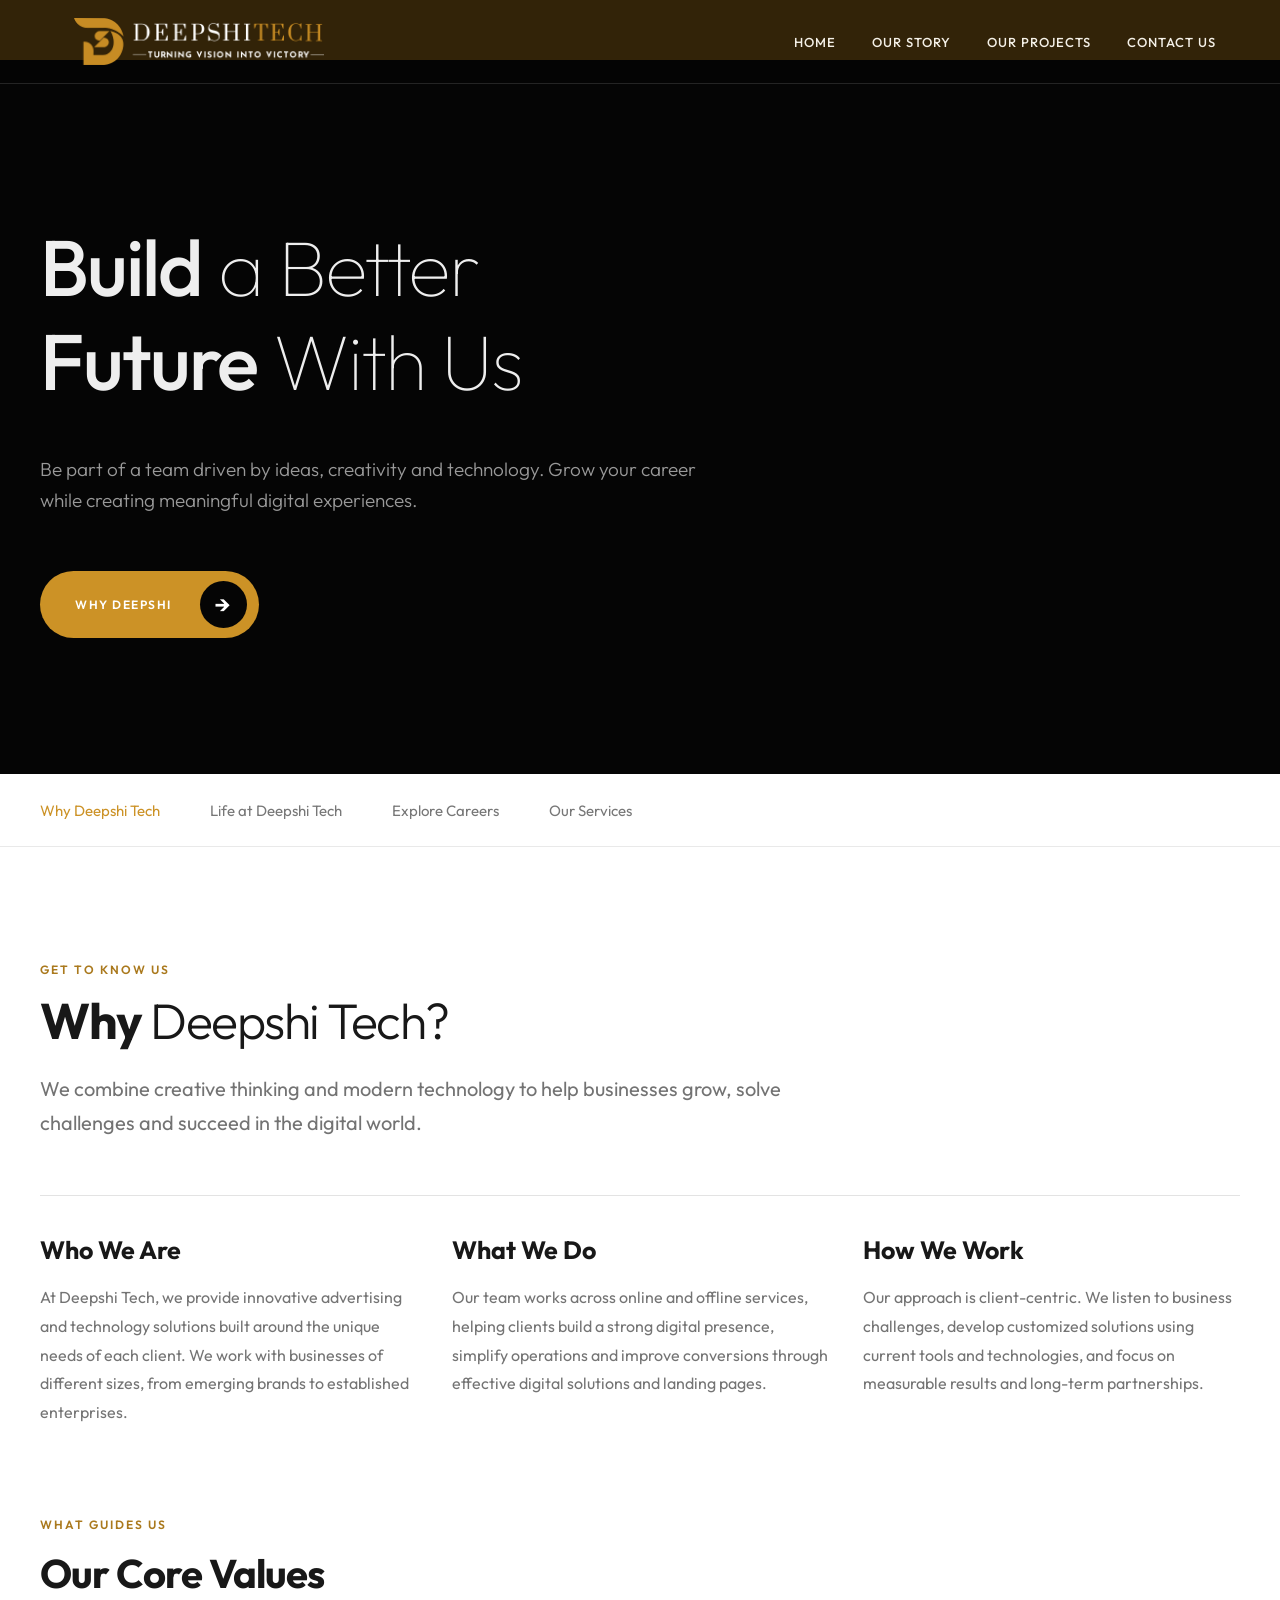
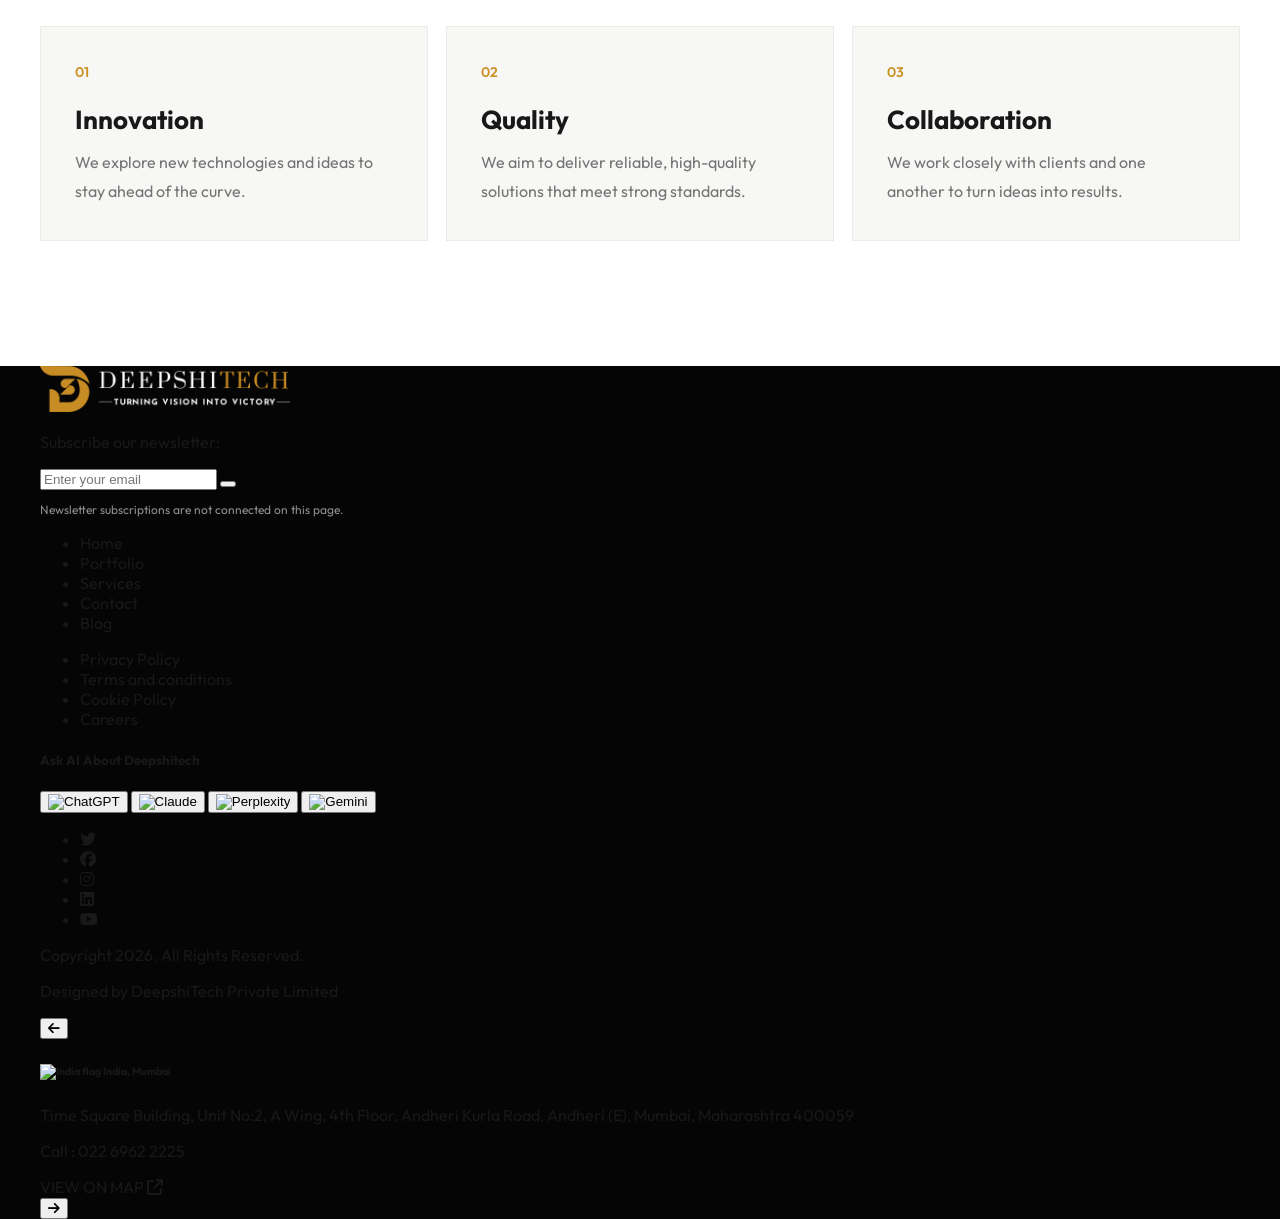
==== index.html @ cdf7f3c6 "fixed footer, navbar, and main page animation" ====
<!DOCTYPE html>
<html lang="en">
<head>
    <meta charset="UTF-8">
    <meta name="viewport" content="width=device-width, initial-scale=1.0">
    <title>Careers | Deepshi Tech</title>
    <link rel="stylesheet" href="../css/plugins/bootstrap-grid.css">
    <link rel="stylesheet" href="../css/plugins/font-awesome.min.css">
    <link rel="stylesheet" href="https://cdnjs.cloudflare.com/ajax/libs/font-awesome/6.5.2/css/all.min.css"
        integrity="sha512-SnH5WK+bZxgPHs44uWIX+LLJAJ9/2PkPKZ5QiAj6Ta86w+fsb2TkcmfRyVX3pBnMFcV7oQPJkl9QevSCWr3W6A=="
        crossorigin="anonymous" referrerpolicy="no-referrer">
    <link rel="stylesheet" href="../css/style.css">
    <link rel="stylesheet" href="../css/custom.css">
    <link rel="stylesheet" href="style.css">
</head>
<body>
    <header class="main-header"> 
        <a href="../index.html" class="brand">
            <img src="logo2.png" alt="Deepshi Tech — Turning vision into victory">
        </a>

        <nav class="main-links" aria-label="Main navigation">
            <a href="../index.html">Home</a>
            <a href="../index.html#about">Our Story</a>
            <a href="../portfolio/index.html">Our Projects</a>
            <a href="../contact/index.html">Contact Us</a>
        </nav>
    </header>

    <main id="top">
        <section class="career-hero">
            <div class="mil-animation-frame" aria-hidden="true">
    <div class="mil-animation mil-position-1 mil-dark mil-scale" data-value-1="7" data-value-2="1.6">
        <div class="mil-dodecahedron">
            <div class="mil-pentagon">
                <div></div><div></div><div></div><div></div><div></div>
            </div>
            <div class="mil-pentagon">
                <div></div><div></div><div></div><div></div><div></div>
            </div>
            <div class="mil-pentagon">
                <div></div><div></div><div></div><div></div><div></div>
            </div>
            <div class="mil-pentagon">
                <div></div><div></div><div></div><div></div><div></div>
            </div>
            <div class="mil-pentagon">
                <div></div><div></div><div></div><div></div><div></div>
            </div>
            <div class="mil-pentagon">
                <div></div><div></div><div></div><div></div><div></div>
            </div>
            <div class="mil-pentagon">
                <div></div><div></div><div></div><div></div><div></div>
            </div>
            <div class="mil-pentagon">
                <div></div><div></div><div></div><div></div><div></div>
            </div>
            <div class="mil-pentagon">
                <div></div><div></div><div></div><div></div><div></div>
            </div>
            <div class="mil-pentagon">
                <div></div><div></div><div></div><div></div><div></div>
            </div>
            <div class="mil-pentagon">
                <div></div><div></div><div></div><div></div><div></div>
            </div>
            <div class="mil-pentagon">
                <div></div><div></div><div></div><div></div><div></div>
            </div>
        </div>
    </div>
</div>
            <div class="container hero-content">
                <h1><strong>Build</strong> a Better<br><strong>Future</strong> With Us</h1>
                <p>Be part of a team driven by ideas, creativity and technology. Grow your career while creating meaningful digital experiences.</p>
                <a href="#why-deepshi" class="hero-btn">
                    WHY DEEPSHI <span>→</span>
                </a>
            </div>
        </section>

        <nav class="career-nav" aria-label="Career navigation">
            <div class="container nav-inner">
                <a class="active" href="#why-deepshi">Why Deepshi Tech</a>
                <a href="life.html">Life at Deepshi Tech</a>
                <a href="explore-careers.html">Explore Careers</a>
                <a href="/services/">Our Services</a>
            </div>
        </nav>

        <section class="page-section" id="why-deepshi">
            <div class="container">
                <p class="section-label">GET TO KNOW US</p>
                <h2>Why <span>Deepshi Tech?</span></h2>
                <p class="section-intro">
                    We combine creative thinking and modern technology to help businesses grow,
                    solve challenges and succeed in the digital world.
                </p>

                <div class="about-layout">
                    <div>
                        <h3>Who We Are</h3>
                        <p>At Deepshi Tech, we provide innovative advertising and technology solutions built around the unique needs of each client. We work with businesses of different sizes, from emerging brands to established enterprises.</p>
                    </div>
                    <div>
                        <h3>What We Do</h3>
                        <p>Our team works across online and offline services, helping clients build a strong digital presence, simplify operations and improve conversions through effective digital solutions and landing pages.</p>
                    </div>
                    <div>
                        <h3>How We Work</h3>
                        <p>Our approach is client-centric. We listen to business challenges, develop customized solutions using current tools and technologies, and focus on measurable results and long-term partnerships.</p>
                    </div>
                </div>

                <div class="values-heading">
                    <p class="section-label">WHAT GUIDES US</p>
                    <h3>Our Core Values</h3>
                </div>

                <div class="values-grid">
                    <article>
                        <span>01</span>
                        <h4>Innovation</h4>
                        <p>We explore new technologies and ideas to stay ahead of the curve.</p>
                    </article>
                    <article>
                        <span>02</span>
                        <h4>Quality</h4>
                        <p>We aim to deliver reliable, high-quality solutions that meet strong standards.</p>
                    </article>
                    <article>
                        <span>03</span>
                        <h4>Collaboration</h4>
                        <p>We work closely with clients and one another to turn ideas into results.</p>
                    </article>
                </div>
            </div>
        </section>
    </main>

    <div id="site-footer">
        <footer class="mil-dark-bg">
            <div class="mi-invert-fix">
                <div class="container mil-p-120-60">
                    <div class="row justify-content-between">
                        <div class="col-md-4 col-lg-4 mil-mb-60">

                            <div class="mil-muted mil-logo mil-up mil-mb-30"><img src="logo2.png"
                                    style="width:250px; height:auto" alt="Deepshi Tech"></div>

                            <p class="mil-light-soft mil-up mil-mb-30">Subscribe our newsletter:</p>

                            <form class="mil-subscribe-form mil-up" onsubmit="return false;">
                                <input type="email" placeholder="Enter your email" required>
                                <button type="submit" class="mil-button mil-icon-button-sm mil-arrow-place"></button>
                            </form>
                            <p class="newsletter-note">Newsletter subscriptions are not connected on this page.</p>

                        </div>
                        <div class="col-md-7 col-lg-6">
                            <div class="row justify-content-end">
                                <div class="col-md-6 col-lg-7">

                                    <nav class="mil-footer-menu mil-mb-60">
                                        <ul>
                                            <li class="mil-up">
                                                <a href="../index.html">Home</a>
                                            </li>
                                            <li class="mil-up">
                                                <a href="../portfolio/index.html">Portfolio</a>
                                            </li>
                                            <li class="mil-up">
                                                <a href="../services/index.html">Services</a>
                                            </li>
                                            <li class="mil-up">
                                                <a href="../contact/index.html">Contact</a>
                                            </li>
                                            <li class="mil-up">
                                                <a href="../blog/index.html">Blog</a>
                                            </li>
                                        </ul>
                                    </nav>

                                </div>
                                <div class="col-md-6 col-lg-5">

                                    <ul class="mil-menu-list mil-up mil-mb-60">
                                        <li><a href="../privacy-policy/index.html" class="mil-light-soft">Privacy
                                                Policy</a></li>
                                        <li><a href="../terms-conditions/index.html" class="mil-light-soft">Terms and
                                                conditions</a></li>
                                        <li><a href="../cookie-policy/index.html" class="mil-light-soft">Cookie Policy</a>
                                        </li>
                                        <li class="mil-active"><a href="index.html" class="mil-light-soft">Careers</a></li>
                                    </ul>

                                </div>
                            </div>
                        </div>
                    </div>

                    <!-- office address carousel -->
                    <!-- =========================================
     FOOTER BOTTOM INFO
========================================= -->
                    <div class="footer-bottom-grid">
                        <!-- LEFT : SOCIAL + COPYRIGHT -->
                        <!-- LEFT COLUMN -->
                        <div class="footer-bottom-left">

                            <!-- AI TOOLS -->
                            <div class="ai-section">
                                <h5>Ask AI About Deepshitech</h5>

                                <div class="ai-footer">
                                    <button type="button" class="ai-card" onclick="openAI('chatgpt')"
                                        aria-label="Ask ChatGPT about our services">
                                        <img src="../img/ai/chatgpt.png" alt="ChatGPT">
                                    </button>

                                    <button type="button" class="ai-card" onclick="openAI('claude')"
                                        aria-label="Ask Claude about our services">
                                        <img src="../img/ai/claude.png" alt="Claude">
                                    </button>

                                    <button type="button" class="ai-card" onclick="openAI('perplexity')"
                                        aria-label="Ask Perplexity about our services">
                                        <img src="../img/ai/Perplexity.png" alt="Perplexity">
                                    </button>

                                    <button type="button" class="ai-card" onclick="openAI('gemini')"
                                        aria-label="Ask Gemini about our services">
                                        <img src="../img/ai/gemini.png" alt="Gemini">
                                    </button>
                                </div>
                            </div>

                            <!-- EXISTING SOCIAL ICONS -->
                            <ul class="mil-social-icons mil-up footer-socials">
                                <li><a href="https://twitter.com/deepshitech" target="_blank" rel="noopener noreferrer"
                                        class="social-icon">
                                        <i class="fab fa-twitter"></i></a></li>

                                <li><a href="https://www.facebook.com/profile.php?id=100084127384485" target="_blank"
                                        rel="noopener noreferrer" class="social-icon">
                                        <i class="fab fa-facebook"></i></a></li>

                                <li><a href="https://www.instagram.com/deepshitech/" target="_blank"
                                        rel="noopener noreferrer" class="social-icon">
                                        <i class="fab fa-instagram"></i></a></li>

                                <li><a href="https://www.linkedin.com/company/deepshitech/?viewAsMember=true"
                                        target="_blank" rel="noopener noreferrer" class="social-icon">
                                        <i class="fab fa-linkedin"></i></a></li>

                                <li><a href="https://www.youtube.com/channel/UC2zQGOj7kg3ojaA6m7xDsHg" target="_blank"
                                        rel="noopener noreferrer" class="social-icon">
                                        <i class="fab fa-youtube"></i></a></li>
                            </ul>

                            <!-- EXISTING COPYRIGHT -->
                            <div class="footer-copyright">
                                <p>Copyright 2026. All Rights Reserved.</p>
                                <p>Designed by
                                    <a href="../index.html">DeepshiTech Private Limited</a>
                                </p>
                            </div>

                        </div>


                        <!-- RIGHT : OFFICE SLIDER -->
                        <div class="footer-office-slider" id="footerOfficeSlider">

                            <!-- Previous -->
                            <button type="button" class="footer-office-arrow footer-office-prev" id="footerOfficePrev"
                                aria-label="Previous office">

                                <i class="fa-solid fa-arrow-left"></i>

                            </button>


                            <!-- Office Content -->
                            <div class="footer-office-content">

                                <!-- Flag + Location -->
                                <div class="footer-office-location">

                                    <h6 class="footer-office-heading">

                                        <img id="footerOfficeFlag" src="../img/flags/india.png" alt="India flag">

                                        <span id="footerOfficeName">
                                            India, Mumbai
                                        </span>

                                    </h6>

                                </div>


                                <!-- Address -->
                                <p class="footer-office-address" id="footerOfficeAddress">

                                    Time Square Building, Unit No:2,
                                    A Wing, 4th Floor,
                                    Andheri Kurla Road,
                                    Andheri (E),
                                    Mumbai, Maharashtra 400059

                                </p>


                                <!-- Phone -->
                                <p class="footer-office-phone">

                                    Call :
                                    <a id="footerOfficePhone" href="tel:02269622225">

                                        022 6962 2225

                                    </a>

                                </p>


                                <!-- Google Map -->
                                <a href="https://share.google/s5UKQVF1p3KKL04Hd" id="footerOfficeMap"
                                    class="footer-office-map" target="_blank" rel="noopener noreferrer">

                                    VIEW ON MAP

                                    <i class="fa-solid fa-arrow-up-right-from-square"></i>

                                </a>

                            </div>


                            <!-- Next -->
                            <button type="button" class="footer-office-arrow footer-office-next" id="footerOfficeNext"
                                aria-label="Next office">

                                <i class="fa-solid fa-arrow-right"></i>

                            </button>

                        </div>

                    </div>
                    <!-- FOOTER BOTTOM INFO END -->
                </div>
            </div>
        </footer>
        <!-- footer end -->
    <script src="../js/site-data.js"></script>
    <script src="../js/ai-tools.js"></script>
    <script>
        document.addEventListener("DOMContentLoaded", function () {
            var slider = document.getElementById("footerOfficeSlider");
            var offices = window.SITE_OFFICES || [];
            var name = document.getElementById("footerOfficeName");
            var address = document.getElementById("footerOfficeAddress");
            var phone = document.getElementById("footerOfficePhone");
            var map = document.getElementById("footerOfficeMap");
            var flag = document.getElementById("footerOfficeFlag");
            var index = 0;
            var displayNames = {
                "Mumbai Office": "India, Mumbai",
                "Delhi Office": "India, Delhi",
                "Australia Office": "Australia, Sydney",
                "Singapore Office": "Singapore",
                "London Office": "United Kingdom, London"
            };
            var flags = {
                "Mumbai Office": "india.png",
                "Delhi Office": "india.png",
                "Australia Office": "Australia.png",
                "Singapore Office": "Singapore.png",
                "London Office": "London.jpg"
            };

            if (!slider || !offices.length || !name || !address || !phone || !map || !flag) {
                return;
            }

            function renderOffice() {
                var office = offices[index];
                name.textContent = displayNames[office.name] || office.name;
                address.textContent = office.address;
                phone.textContent = "022 6962 2225";
                phone.href = "tel:02269622225";
                map.href = office.gmb;
                flag.src = "../img/flags/" + flags[office.name];
                flag.alt = displayNames[office.name] + " flag";
            }

            document.getElementById("footerOfficePrev").addEventListener("click", function () {
                index = (index + offices.length - 1) % offices.length;
                renderOffice();
            });
            document.getElementById("footerOfficeNext").addEventListener("click", function () {
                index = (index + 1) % offices.length;
                renderOffice();
            });
            renderOffice();
        });
    </script>
    <script src="../js/plugins/gsap.min.js"></script>
    <script src="../js/plugins/ScrollTrigger.min.js"></script>
    <script>
        document.addEventListener("DOMContentLoaded", function () {
            if (!window.gsap || !window.ScrollTrigger) {
                console.error("Careers scroll animation dependencies could not be loaded.");
                return;
            }

            var header = document.querySelector(".main-header");
            var hero = document.querySelector(".career-hero");
            function alignAnimationBehindHeader() {
                if (!header || !hero) {
                    return;
                }
                hero.style.setProperty(
                    "--career-header-overlap",
                    "-" + header.getBoundingClientRect().height + "px"
                );
            }

            alignAnimationBehindHeader();
            window.addEventListener("resize", alignAnimationBehindHeader);

            gsap.registerPlugin(ScrollTrigger);
            document.querySelectorAll(".career-hero .mil-scale").forEach(function (shape) {
                gsap.fromTo(shape, {
                    scale: Number(shape.getAttribute("data-value-1")),
                    ease: "sine"
                }, {
                    scale: Number(shape.getAttribute("data-value-2")),
                    scrollTrigger: {
                        trigger: shape,
                        scrub: true,
                        toggleActions: "play none none reverse"
                    }
                });
            });
        });
    </script>
</body>
</html>
---- style.css ----
@import url('https://fonts.googleapis.com/css2?family=Outfit:wght@100;200;300;400;500;600;700;800;900&display=swap');

:root {
    --gold: #cc9226;
    --black: #050505;
    --cream: #f5f1e8;
    --muted: #777;
}

* {
    box-sizing: border-box;
}

html {
    scroll-behavior: smooth;
}

body {
    margin: 0;
    font-family: 'Outfit', Arial, sans-serif;
    color: #181818;
    background: var(--black);
}

a {
    color: inherit;
    text-decoration: none;
}

.container {
    width: min(1200px, calc(100% - 80px));
    margin: auto;
}

/* Header */

.main-header {
    position: relative;
    z-index: 2;
    height: 84px;
    background: rgba(5, 5, 5, 0.78);
    display: flex;
    align-items: center;
    justify-content: space-between;
    padding: 0 5%;
    border-bottom: 1px solid #242424;
}

.brand {
    display: inline-flex;
    align-items: center;
    flex-shrink: 0;
    padding: 7px 10px;
}

.brand img {
    display: block;
    width: min(250px, 42vw);
    height: auto;
}

.main-links {
    display: flex;
    align-items: center;
    gap: 36px;
}

.main-links a {
    color: var(--cream);
    font-size: 13px;
    font-weight: 500;
    text-transform: uppercase;
    letter-spacing: 1px;
    transition: color 0.3s;
}

.main-links a:hover {
    color: var(--gold);
}

/* Hero Section */
.career-hero {
    position: relative;
    z-index: 1;
    overflow: visible;
    isolation: auto;
    background: transparent;
}

.mil-animation-frame {
    position: absolute;
    top: 0;
    left: 0;
    z-index: 1;
    width: 100%;
    height: 100%;
    overflow: hidden;
    pointer-events: none;
}

.career-hero .mil-animation-frame {
    top: var(--career-header-overlap, -84px);
    height: calc(100% - var(--career-header-overlap, -84px));
}

.mil-animation {
    z-index: 0;
    pointer-events: none;
}

.career-hero .hero-content {
    position: relative;
    z-index: 2;
}

.career-hero .hero-content {
    pointer-events: none;
}

.career-hero .hero-content h1,
.career-hero .hero-content p,
.career-hero .hero-content a {
    pointer-events: auto;
}

.career-hero .mil-position-1 {
    top: 90px;
    right: 8%;
    left: auto;
}

.career-hero .mil-position-1 .mil-dodecahedron {
    left: 0;
    top: 0;
}

.career-hero .mil-position-1 .mil-pentagon div {
    border-top: 1px solid #d79218;
}

.newsletter-note {
    margin: 12px 0 0;
    color: rgba(255, 255, 255, 0.55);
    font-size: 12px;
}

.footer-bottom-grid {
    grid-template-columns: minmax(0, 1fr) minmax(0, 1fr);
    column-gap: clamp(24px, 5vw, 70px);
}

.footer-bottom-left,
.footer-office-slider {
    min-width: 0;
}

.footer-office-slider {
    width: calc(100% - 4px);
    grid-template-columns: 48px minmax(0, 1fr) 48px;
    gap: 16px;
    max-width: 100%;
    margin-left: 0;
    transform: none;
}

.footer-office-address {
    overflow-wrap: anywhere;
}

@media (min-width: 1025px) {
    #site-footer .footer-office-slider {
        grid-template-columns: 48px minmax(0, 1fr) 48px !important;
        gap: 16px !important;
    }

    #site-footer .footer-office-slider .footer-office-arrow,
    #site-footer .footer-office-content {
        transform: none !important;
    }
}

@media (max-width: 680px) {
    .career-hero .mil-position-1 {
        right: -100px;
        top: 70px;
        opacity: 0.12;
    }
}

.career-hero {
    min-height: 690px;
    background: #050505;
    color: #eee;
    display: flex;
    align-items: center;
}

.career-hero h1 {
    margin: 0 0 45px;
    color: #eee;
    font-size: clamp(52px, 6.15vw, 86px);
    font-weight: 100;
    line-height: 1.2;
    letter-spacing: -2px;
}

.career-hero h1 strong {
    font-weight: 500;
}

.career-hero p {
    max-width: 660px;
    margin: 0 0 55px;
    color: #999;
    font-size: 19px;
    font-weight: 300;
    line-height: 1.65;
}

.hero-btn {
    display: inline-flex;
    align-items: center;
    gap: 28px;
    background: var(--gold);
    color: white;
    padding: 10px 12px 10px 35px;
    border-radius: 40px;
    font-size: 12px;
    font-weight: 600;
    letter-spacing: 1.5px;
}

.hero-btn span {
    width: 47px;
    height: 47px;
    display: grid;
    place-items: center;
    background: var(--black);
    border-radius: 50%;
    font-size: 23px;
}

/* Career Navigation */

.career-nav {
    background: #fff;
    border-bottom: 1px solid #e9e9e9;
    position: sticky;
    top: 0;
    z-index: 10;
}

.nav-inner {
    display: flex;
    align-items: center;
    gap: 50px;
    min-height: 72px;
}

.career-nav a {
    color: #777;
    font-size: 15px;
    padding: 24px 0;
    white-space: nowrap;
    transition: color 0.3s;
}

.career-nav a:hover,
.career-nav a.active {
    color: var(--gold);
}

/* Why Deepshi Section */

.page-section {
    padding: 115px 0 125px;
    scroll-margin-top: 72px;
    background: #fff;
}

.section-label {
    margin: 0 0 16px;
    color: #aa791d;
    font-size: 12px;
    font-weight: 600;
    letter-spacing: 2px;
}

.page-section h2 {
    margin: 0 0 24px;
    font-size: clamp(42px, 5vw, 70px);
    line-height: 1.1;
    font-size: clamp(40px, 13vw, 50px);
    letter-spacing: -1.5px;
}

.page-section h2 span {
    font-weight: 300;
}

.section-intro {
    max-width: 770px;
    margin: 0 0 55px;
    color: #737373;
    font-size: 20px;
    line-height: 1.7;
}

.about-layout {
    display: grid;
    grid-template-columns: repeat(3, 1fr);
    gap: 35px;
    padding: 30px 0 90px;
    border-top: 1px solid #e3e3e3;
}

.about-layout h3 {
    margin: 8px 0 17px;
    font-size: 25px;
}

.about-layout p,
.values-grid p {
    margin: 0;
    color: #747474;
    font-size: 16px;
    line-height: 1.8;
}

/* Core Values */

.values-heading {
    margin-bottom: 28px;
}

.values-heading h3 {
    margin: 0;
    font-size: 40px;
    letter-spacing: -1px;
}

.values-grid {
    display: grid;
    grid-template-columns: repeat(3, 1fr);
    gap: 18px;
}

.values-grid article {
    background: #f7f7f5;
    border: 1px solid #ecebe8;
    padding: 34px;
}

.values-grid article span {
    color: var(--gold);
    font-size: 14px;
    font-weight: 600;
}

.values-grid h4 {
    margin: 22px 0 12px;
    font-size: 26px;
}

/* Tablet */

@media (max-width: 850px) {
    .container {
        width: calc(100% - 44px);
    }

    .main-header {
        padding: 0 22px;
    }

    .main-links {
        gap: 15px;
    }

    .career-hero {
        min-height: 560px;
    }

    .nav-inner {
        gap: 28px;
        overflow-x: auto;
    }

    .about-layout,
    .values-grid {
        grid-template-columns: 1fr;
    }

    .about-layout {
        gap: 20px;
        padding-bottom: 55px;
    }

    .page-section {
        padding: 75px 0;
    }
}

/* Mobile */

@media (max-width: 560px) {
    .main-header {
        height: auto;
        min-height: 84px;
        flex-wrap: wrap;
        justify-content: space-between;
        gap: 15px;
        padding: 16px;
    }

    .brand img {
        width: min(210px, 52vw);
    }

    .main-links {
        width: 100%;
        justify-content: center;
        flex-wrap: wrap;
        gap: 15px;
    }

    .main-links a {
        font-size: 10px;
    }

    .career-hero {
        min-height: 530px;
    }

    .career-hero h1 {
        font-size: clamp(40px, 13vw, 50px);
        letter-spacing: -1.5px;
    }

    .career-hero p {
        font-size: 16px;
    }

    .hero-btn {
        padding-left: 22px;
    }

    .values-heading h3 {
        font-size: 32px;
    }

    .footer-bottom-grid {
        grid-template-columns: 1fr;
        gap: 30px;
        padding: 25px 0;
    }

    .footer-bottom-left {
        transform: none;
    }

    .footer-office-slider {
        grid-template-columns: 38px minmax(0, 1fr) 38px;
        gap: 8px;
        min-height: 230px;
        margin-top: 0;
    }

    .footer-office-arrow {
        width: 36px;
        height: 36px;
    }
}

@media (max-width: 650px) {
    #site-footer .footer-bottom-grid {
        grid-template-columns: 1fr;
        gap: 30px;
        padding: 25px 0;
    }

    #site-footer .footer-bottom-left {
        transform: none;
    }

    #site-footer .footer-office-slider {
        grid-template-columns: 38px minmax(0, 1fr) 38px;
        gap: 8px;
        min-height: 230px;
        margin-top: 0;
    }

    #site-footer .footer-office-arrow {
        width: 36px;
        height: 36px;
    }
}
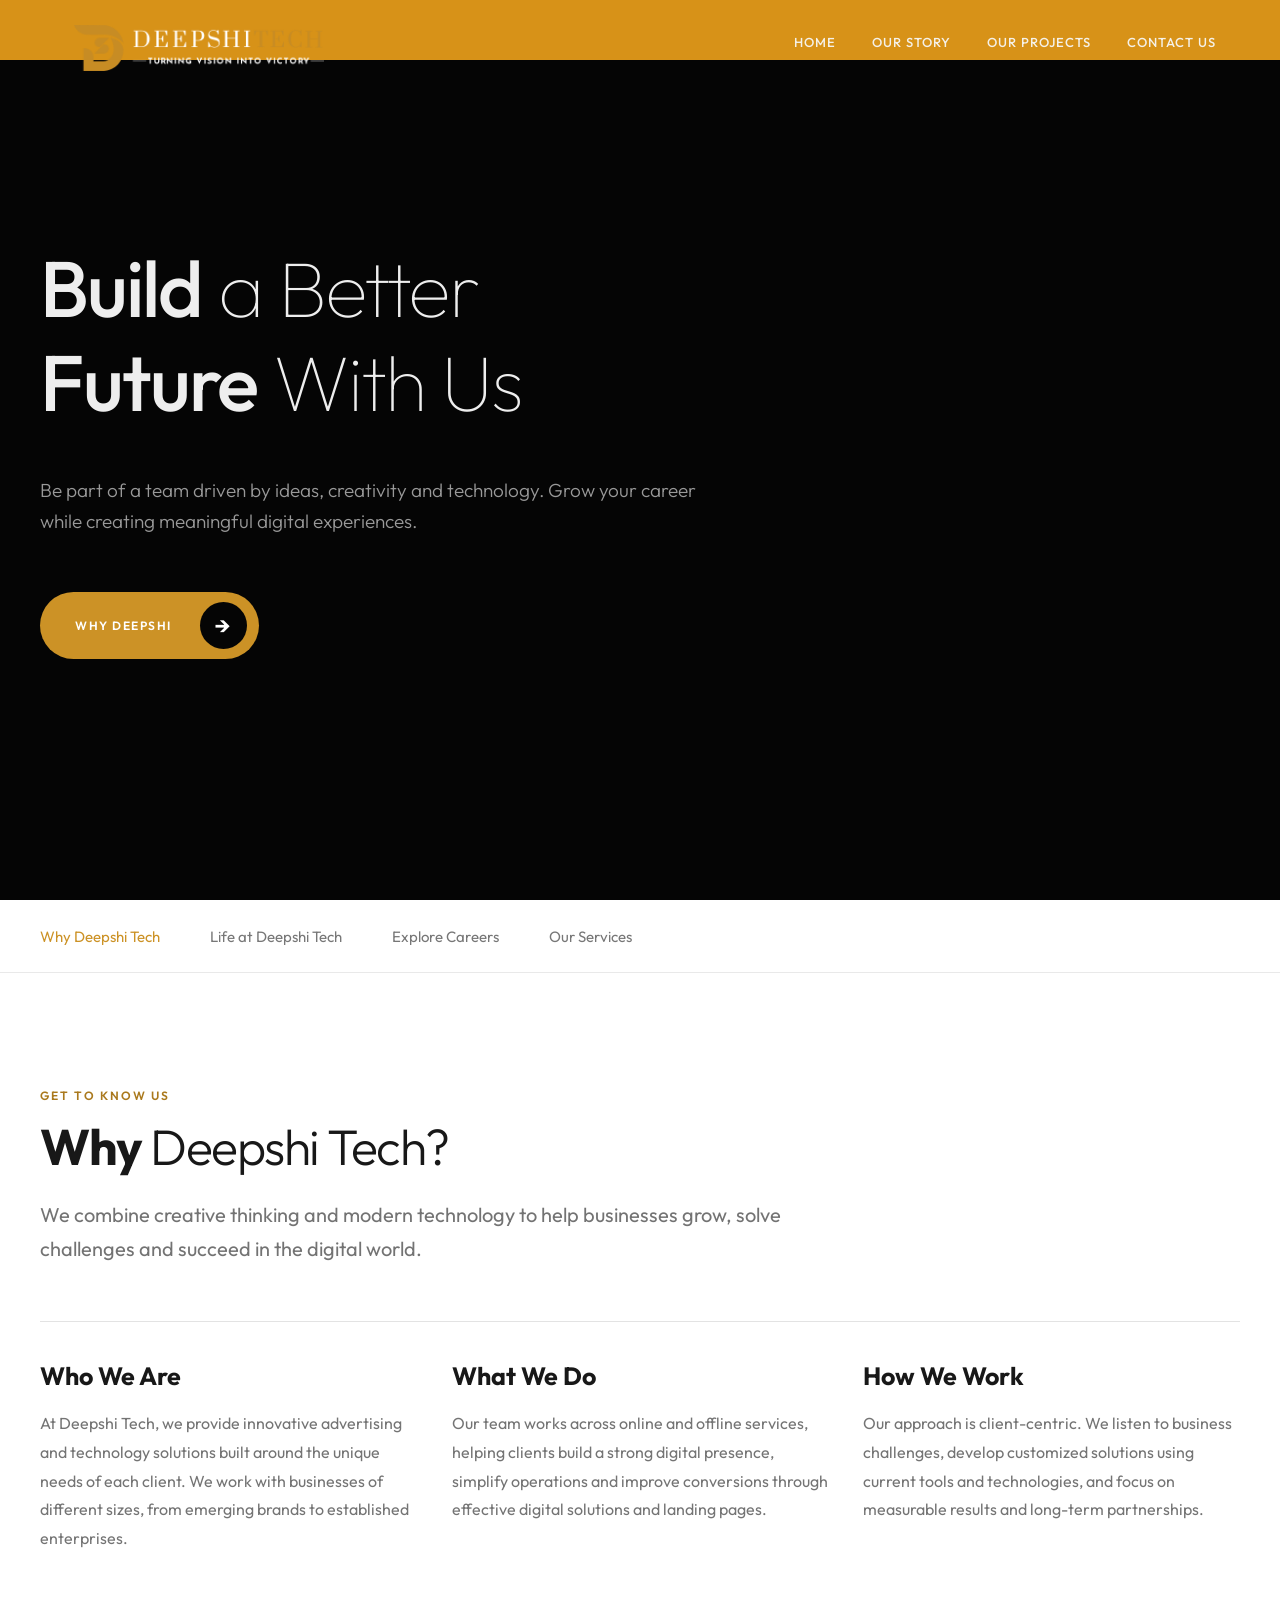
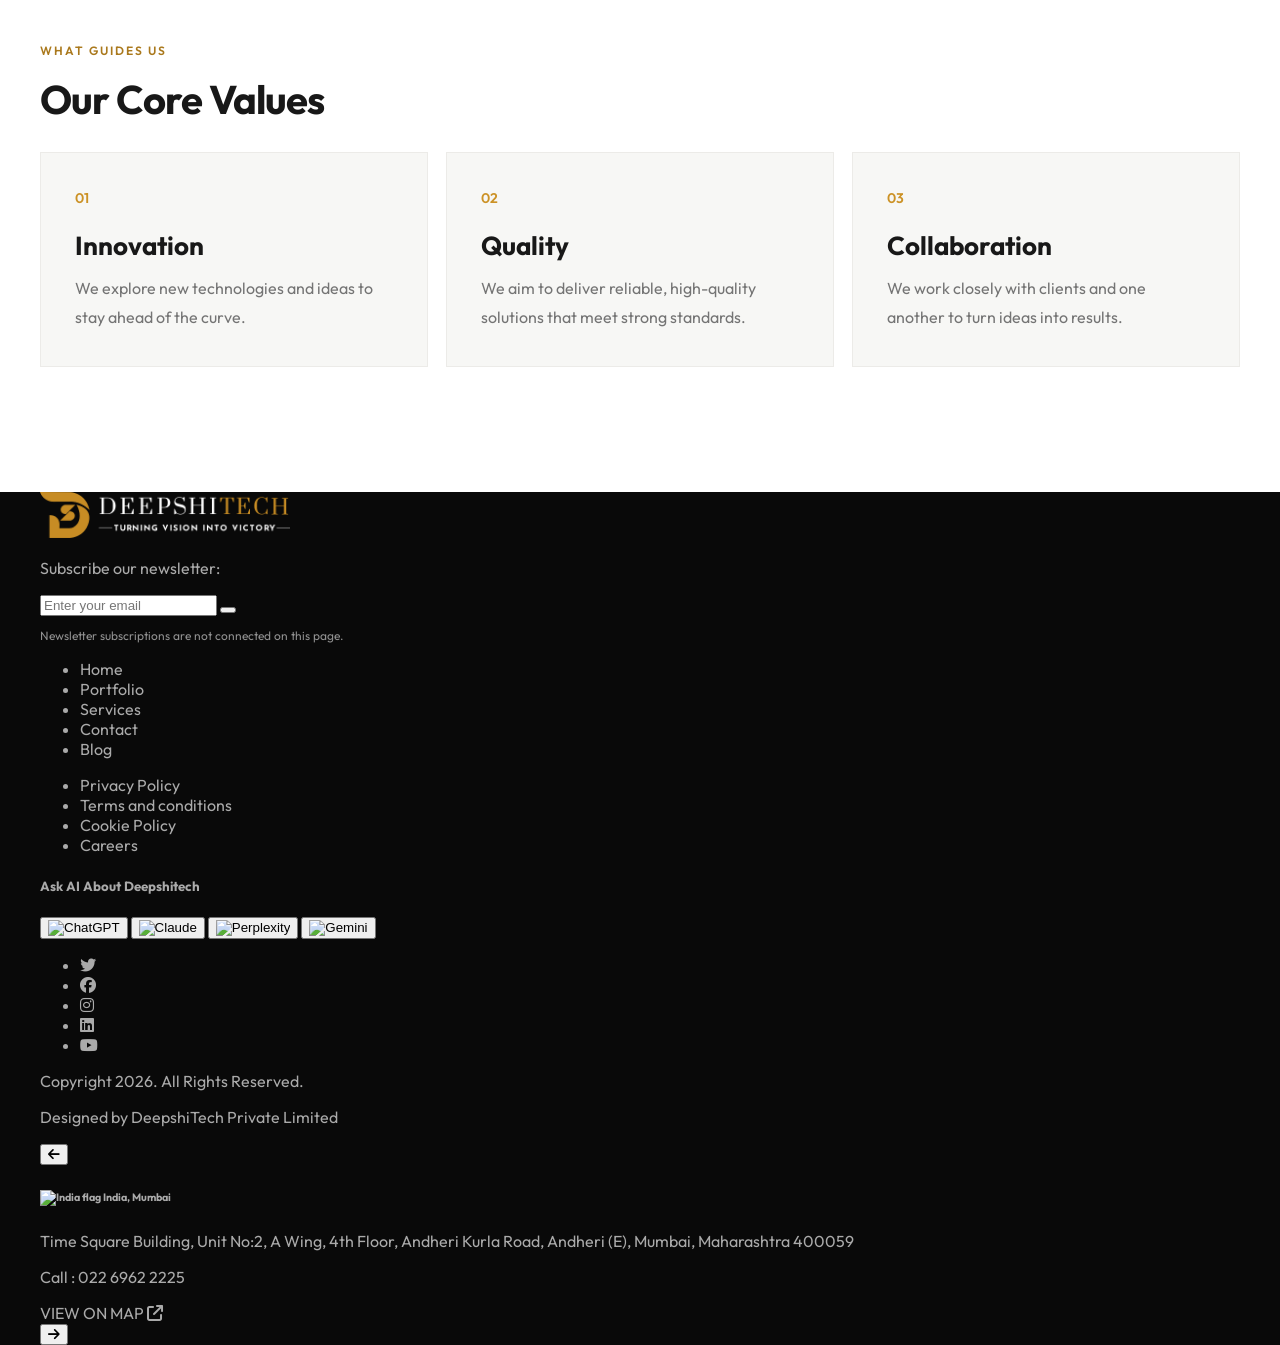
==== commit 49c7e97c: "linked career page to the main career page link" ====
--- a/index.html
+++ b/index.html
@@ -425,8 +425,8 @@
                     return;
                 }
                 hero.style.setProperty(
-                    "--career-header-overlap",
-                    "-" + header.getBoundingClientRect().height + "px"
+                    "--career-header-height",
+                    header.getBoundingClientRect().height + "px"
                 );
             }
 
--- a/style.css
+++ b/style.css
@@ -39,12 +39,12 @@
     position: relative;
     z-index: 2;
     height: 84px;
-    background: rgba(5, 5, 5, 0.78);
+    background: transparent;
     display: flex;
     align-items: center;
     justify-content: space-between;
     padding: 0 5%;
-    border-bottom: 1px solid #242424;
+    border-bottom: 0;
 }
 
 .brand {
@@ -58,6 +58,7 @@
     display: block;
     width: min(250px, 42vw);
     height: auto;
+    transform: translateY(6px);
 }
 
 .main-links {
@@ -86,6 +87,8 @@
     overflow: visible;
     isolation: auto;
     background: transparent;
+    min-height: 100vh;
+    margin-top: calc(-1 * var(--career-header-height, 84px));
 }
 
 .mil-animation-frame {
@@ -100,8 +103,8 @@
 }
 
 .career-hero .mil-animation-frame {
-    top: var(--career-header-overlap, -84px);
-    height: calc(100% - var(--career-header-overlap, -84px));
+    top: 0;
+    height: 100%;
 }
 
 .mil-animation {
@@ -125,7 +128,7 @@
 }
 
 .career-hero .mil-position-1 {
-    top: 90px;
+    top: 100px;
     right: 8%;
     left: auto;
 }
@@ -168,6 +171,15 @@
     overflow-wrap: anywhere;
 }
 
+#site-footer > footer.mil-dark-bg {
+    background: #090909;
+    color: #aaa;
+}
+
+#site-footer > footer.mil-dark-bg::before {
+    display: none;
+}
+
 @media (min-width: 1025px) {
     #site-footer .footer-office-slider {
         grid-template-columns: 48px minmax(0, 1fr) 48px !important;
@@ -189,7 +201,6 @@
 }
 
 .career-hero {
-    min-height: 690px;
     background: #050505;
     color: #eee;
     display: flex;
@@ -430,7 +441,7 @@
     }
 
     .career-hero {
-        min-height: 530px;
+        min-height: 100vh;
     }
 
     .career-hero h1 {
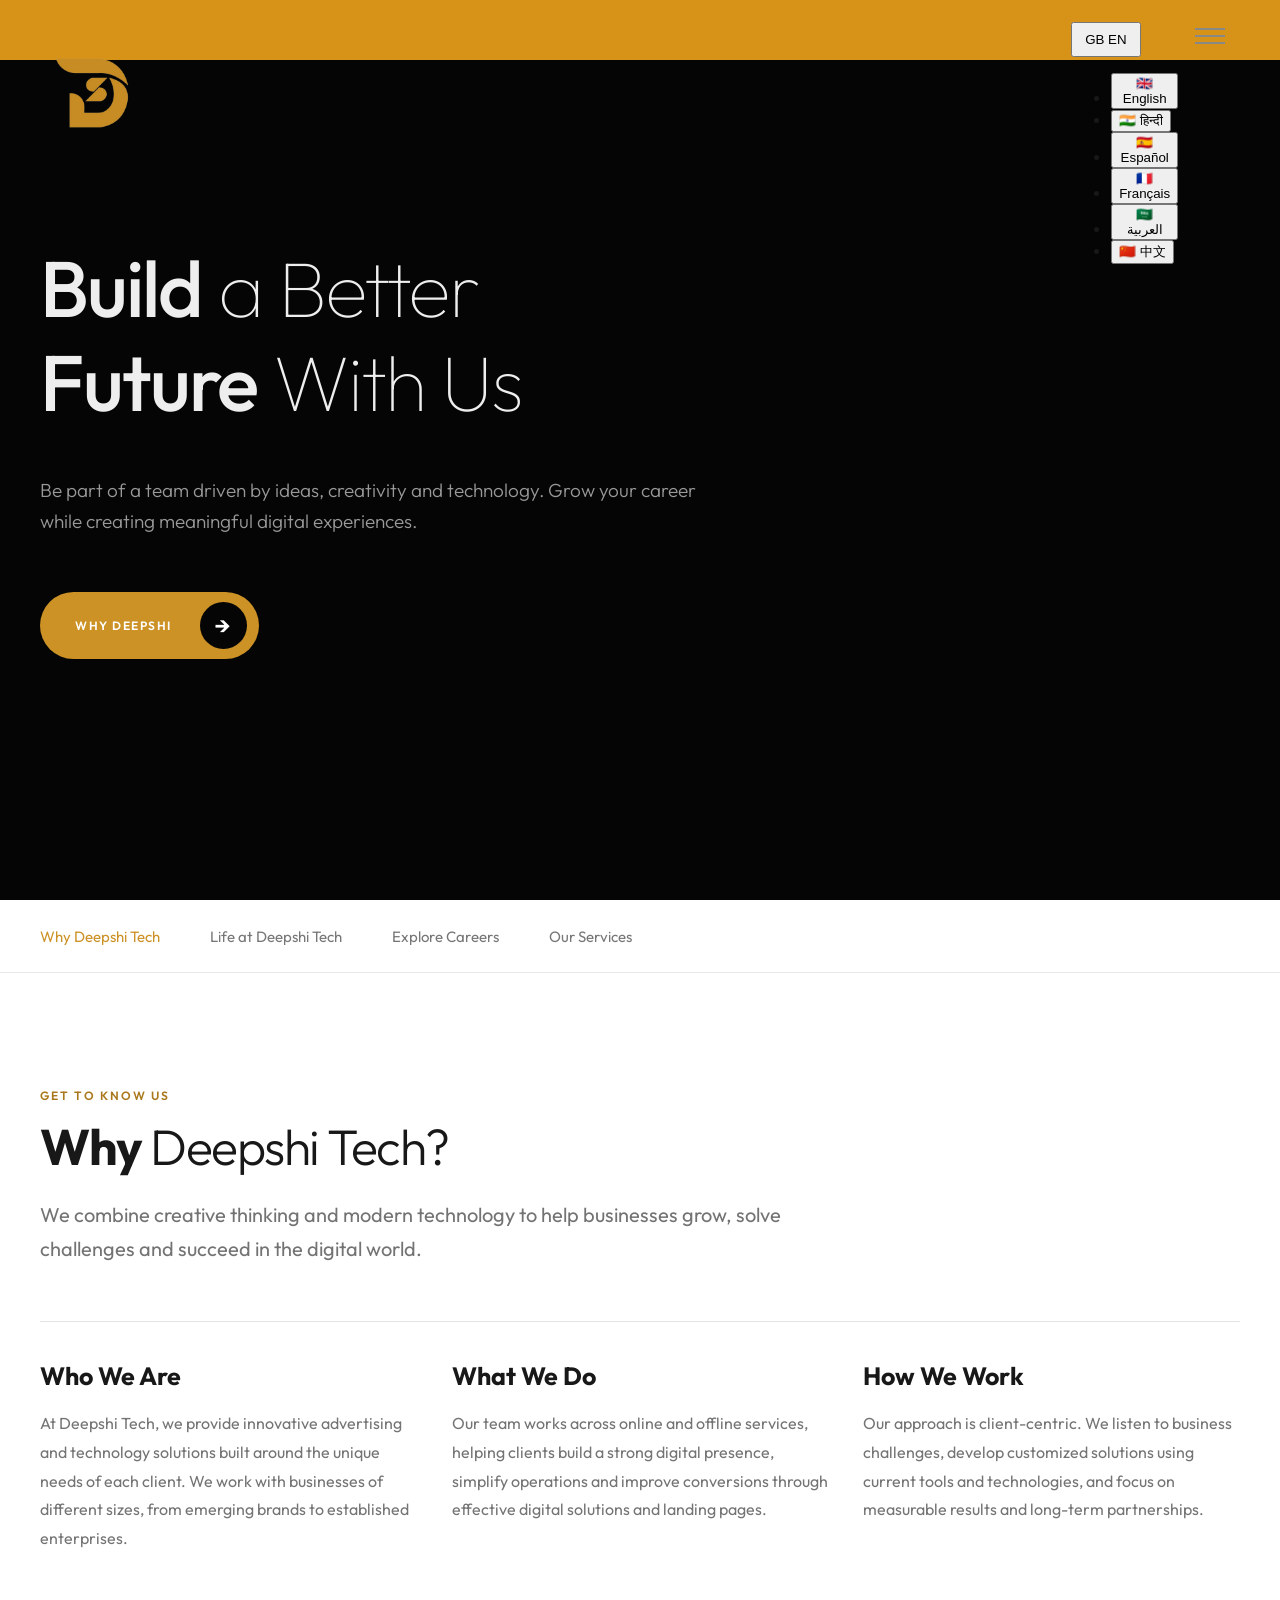
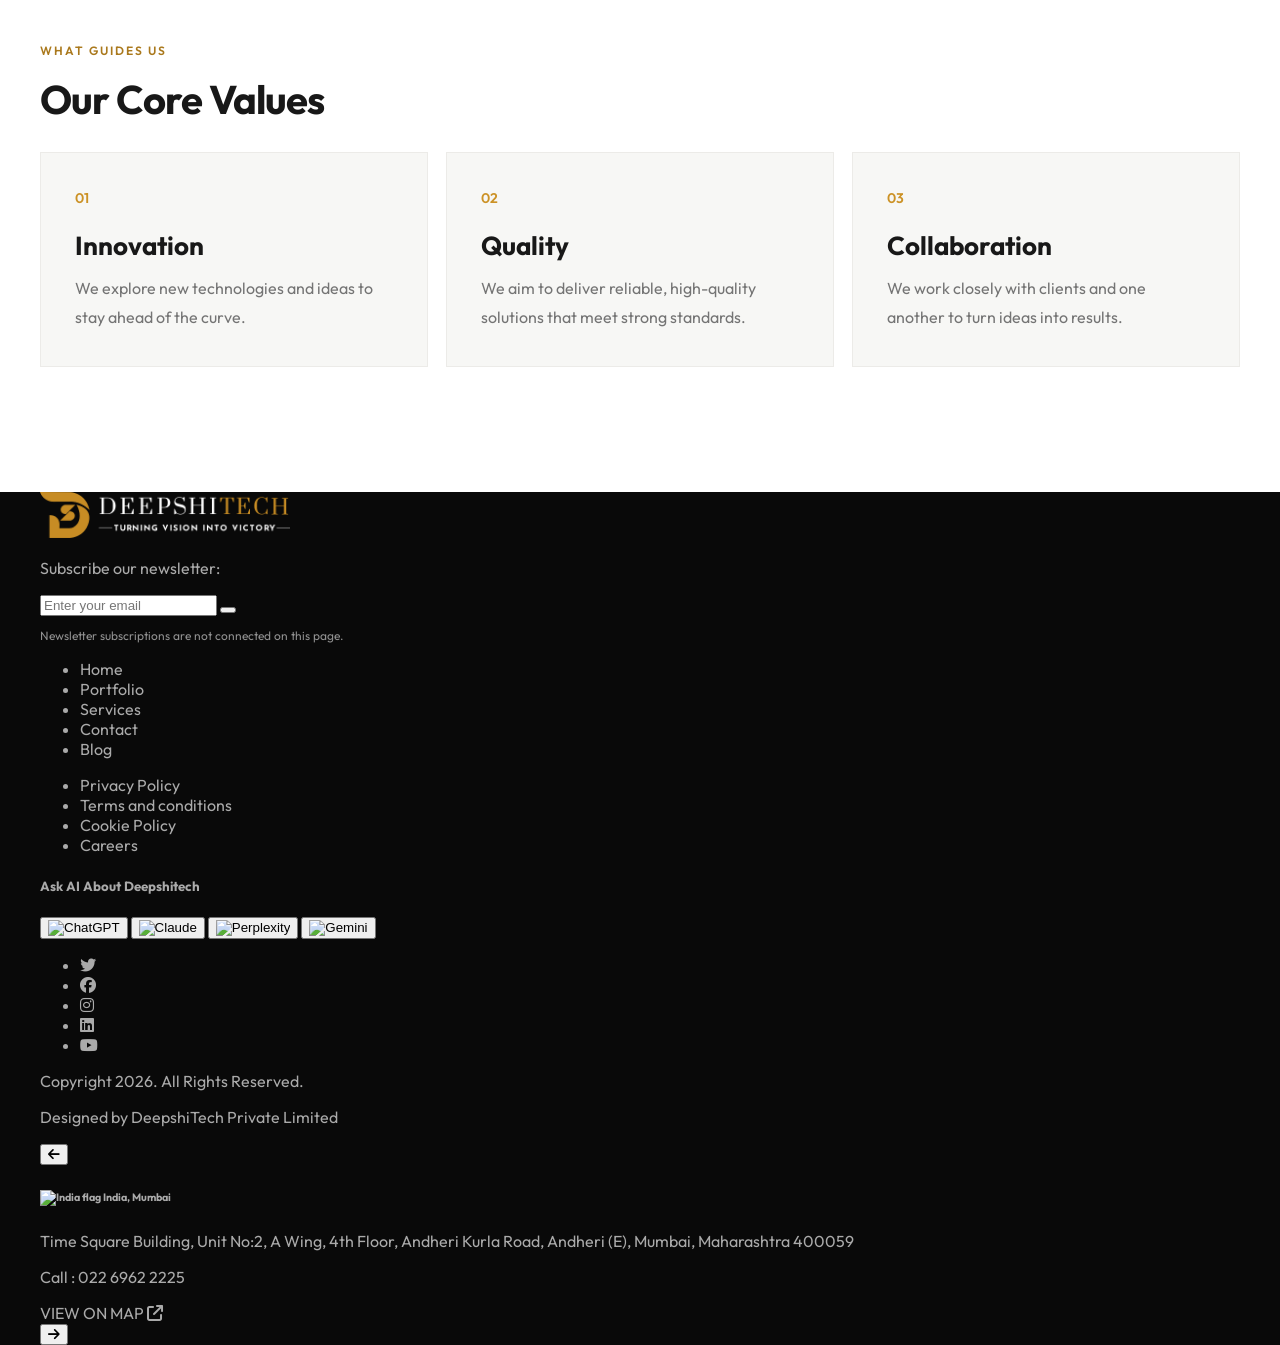
==== commit 1202f4a9: "changed navbar from both pages" ====
--- a/index.html
+++ b/index.html
@@ -15,12 +15,34 @@
     <link rel="stylesheet" href="style.css">
 </head>
 <body>
-    <header class="main-header"> 
+    <header class="main-header">
         <a href="../index.html" class="brand">
-            <img src="logo2.png" alt="Deepshi Tech — Turning vision into victory">
+            <img src="logo.png" alt="Deepshi Tech — Turning vision into victory">
         </a>
 
-        <nav class="main-links" aria-label="Main navigation">
+        <div class="career-header-controls">
+            <div class="mil-lang-switcher" id="langSwitcher">
+                <button type="button" class="mil-lang-current" id="langCurrentBtn" aria-haspopup="true"
+                    aria-expanded="false">
+                    <span class="mil-lang-flag" id="langCurrentFlag">🇬🇧</span>
+                    <span class="mil-lang-code" id="langCurrentCode">EN</span>
+                </button>
+                <ul class="mil-lang-list" id="langList">
+                    <li><button type="button" data-lang="en"><span class="mil-lang-flag">🇬🇧</span> English</button></li>
+                    <li><button type="button" data-lang="hi"><span class="mil-lang-flag">🇮🇳</span> हिन्दी</button></li>
+                    <li><button type="button" data-lang="es"><span class="mil-lang-flag">🇪🇸</span> Español</button></li>
+                    <li><button type="button" data-lang="fr"><span class="mil-lang-flag">🇫🇷</span> Français</button></li>
+                    <li><button type="button" data-lang="ar"><span class="mil-lang-flag">🇸🇦</span> العربية</button></li>
+                    <li><button type="button" data-lang="zh"><span class="mil-lang-flag">🇨🇳</span> 中文</button></li>
+                </ul>
+            </div>
+            <button class="career-menu-toggle" type="button" aria-label="Open navigation menu"
+                aria-controls="careerMainNav" aria-expanded="false">
+                <span></span>
+            </button>
+        </div>
+
+        <nav class="main-links" id="careerMainNav" aria-label="Main navigation">
             <a href="../index.html">Home</a>
             <a href="../index.html#about">Our Story</a>
             <a href="../portfolio/index.html">Our Projects</a>
@@ -31,7 +53,7 @@
     <main id="top">
         <section class="career-hero">
             <div class="mil-animation-frame" aria-hidden="true">
-    <div class="mil-animation mil-position-1 mil-dark mil-scale" data-value-1="7" data-value-2="1.6">
+    <div class="mil-animation mil-position-1 mil-dark mil-scale" data-value-1="2.6" data-value-2="1.6">
         <div class="mil-dodecahedron">
             <div class="mil-pentagon">
                 <div></div><div></div><div></div><div></div><div></div>
@@ -441,7 +463,9 @@
                 }, {
                     scale: Number(shape.getAttribute("data-value-2")),
                     scrollTrigger: {
-                        trigger: shape,
+                        trigger: hero,
+                        start: "top top",
+                        end: "bottom top",
                         scrub: true,
                         toggleActions: "play none none reverse"
                     }
@@ -449,5 +473,7 @@
             });
         });
     </script>
+    <script src="../js/i18n.js"></script>
+    <script src="header.js"></script>
 </body>
 </html>
--- a/style.css
+++ b/style.css
@@ -38,36 +38,126 @@
 .main-header {
     position: relative;
     z-index: 2;
-    height: 84px;
+    height: 150px;
     background: transparent;
-    display: flex;
-    align-items: center;
-    justify-content: space-between;
-    padding: 0 5%;
+    padding: 0;
     border-bottom: 0;
+    margin: 0;
 }
 
 .brand {
-    display: inline-flex;
-    align-items: center;
-    flex-shrink: 0;
-    padding: 7px 10px;
+    position: absolute;
+    top: 52px;
+    left: 4%;
+    display: block;
 }
 
 .brand img {
     display: block;
-    width: min(250px, 42vw);
+    width: 82px;
     height: auto;
-    transform: translateY(6px);
+}
+
+.career-header-controls {
+    position: absolute;
+    top: 22px;
+    right: 4.2%;
+    z-index: 5;
+    display: flex;
+    flex-direction: column;
+    align-items: flex-end;
+    gap: 16px;
+}
+
+.main-header .mil-lang-switcher {
+    position: absolute;
+    top: 0;
+    right: 48px;
+    z-index: auto;
+}
+
+.main-header .mil-lang-current {
+    gap: 6px;
+    padding: 8px 12px;
+}
+
+.main-header .mil-lang-current::before {
+    content: "GB";
+}
+
+.main-header .mil-lang-current .mil-lang-flag {
+    display: none;
+}
+
+.career-menu-toggle {
+    display: block;
+    width: 32px;
+    height: 28px;
+    padding: 4px 0;
+    border: 0;
+    background: transparent;
+    cursor: pointer;
+}
+
+.career-menu-toggle span,
+.career-menu-toggle span::before,
+.career-menu-toggle span::after {
+    position: absolute;
+    display: block;
+    width: 30px;
+    height: 2px;
+    background: #888;
+    content: "";
+    transition: transform 0.2s ease, opacity 0.2s ease;
+}
+
+.career-menu-toggle span {
+    position: relative;
+    margin: 0 auto;
+}
+
+.career-menu-toggle span::before {
+    transform: translateY(-7px);
+}
+
+.career-menu-toggle span::after {
+    transform: translateY(7px);
+}
+
+.career-menu-toggle[aria-expanded="true"] span {
+    background: transparent;
+}
+
+.career-menu-toggle[aria-expanded="true"] span::before {
+    transform: rotate(45deg);
+}
+
+.career-menu-toggle[aria-expanded="true"] span::after {
+    transform: rotate(-45deg);
 }
 
 .main-links {
+    position: absolute;
+    top: 118px;
+    right: 4.2%;
+    z-index: 4;
+    display: none;
+    min-width: 210px;
+    flex-direction: column;
+    gap: 0;
+    padding: 10px 16px;
+    border: 1px solid rgba(255, 255, 255, 0.14);
+    border-radius: 10px;
+    background: rgba(12, 12, 12, 0.96);
+}
+
+.main-links.is-open {
     display: flex;
-    align-items: center;
-    gap: 36px;
 }
 
 .main-links a {
+    display: block;
+    padding: 12px 4px;
     color: var(--cream);
     font-size: 13px;
     font-weight: 500;
@@ -88,7 +178,7 @@
     isolation: auto;
     background: transparent;
     min-height: 100vh;
-    margin-top: calc(-1 * var(--career-header-height, 84px));
+    margin-top: calc(-1 * var(--career-header-height, 150px));
 }
 
 .mil-animation-frame {
@@ -381,14 +471,6 @@
         width: calc(100% - 44px);
     }
 
-    .main-header {
-        padding: 0 22px;
-    }
-
-    .main-links {
-        gap: 15px;
-    }
-
     .career-hero {
         min-height: 560px;
     }
@@ -417,27 +499,20 @@
 
 @media (max-width: 560px) {
     .main-header {
-        height: auto;
-        min-height: 84px;
-        flex-wrap: wrap;
-        justify-content: space-between;
-        gap: 15px;
-        padding: 16px;
-    }
-
-    .brand img {
-        width: min(210px, 52vw);
+        height: 150px;
+    }
+
+    .brand {
+        top: 52px;
+        left: 16px;
+    }
+
+    .career-header-controls {
+        right: 16px;
     }
 
     .main-links {
-        width: 100%;
-        justify-content: center;
-        flex-wrap: wrap;
-        gap: 15px;
-    }
-
-    .main-links a {
-        font-size: 10px;
+        right: 16px;
     }
 
     .career-hero {
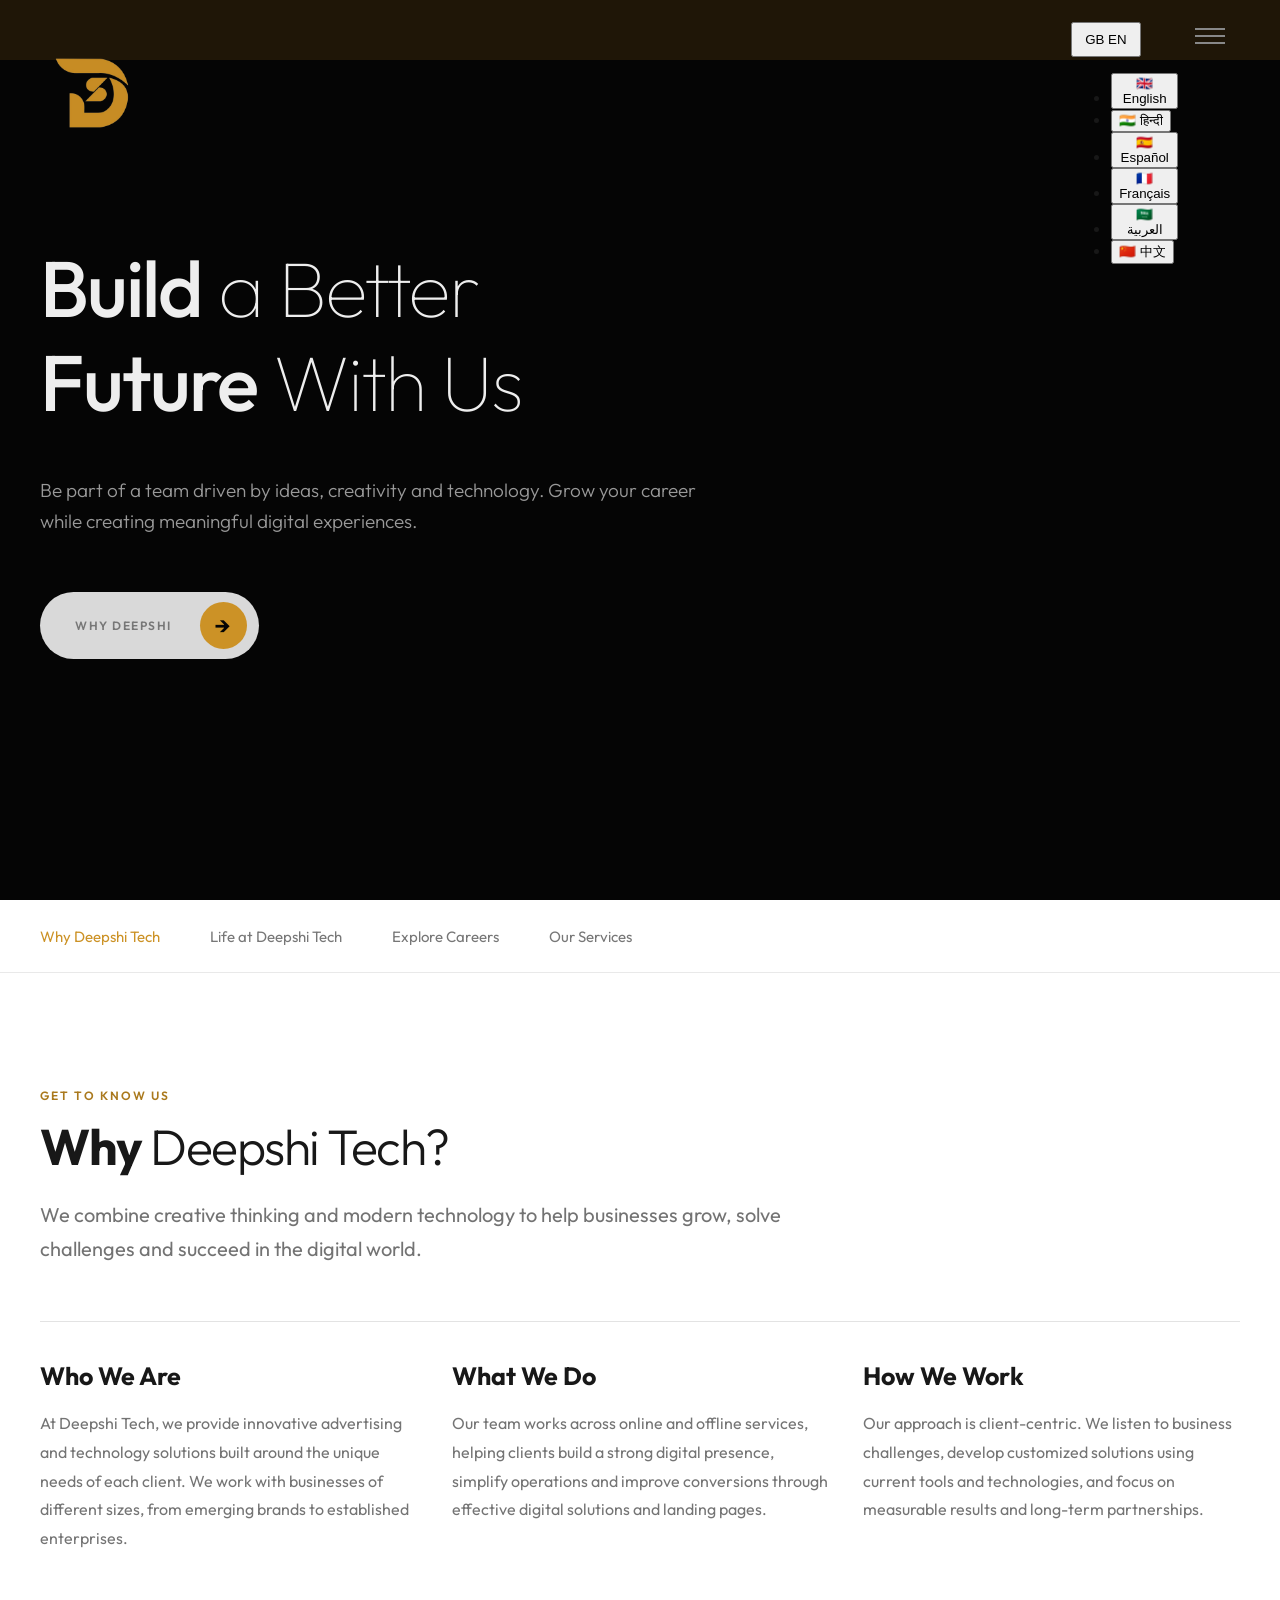
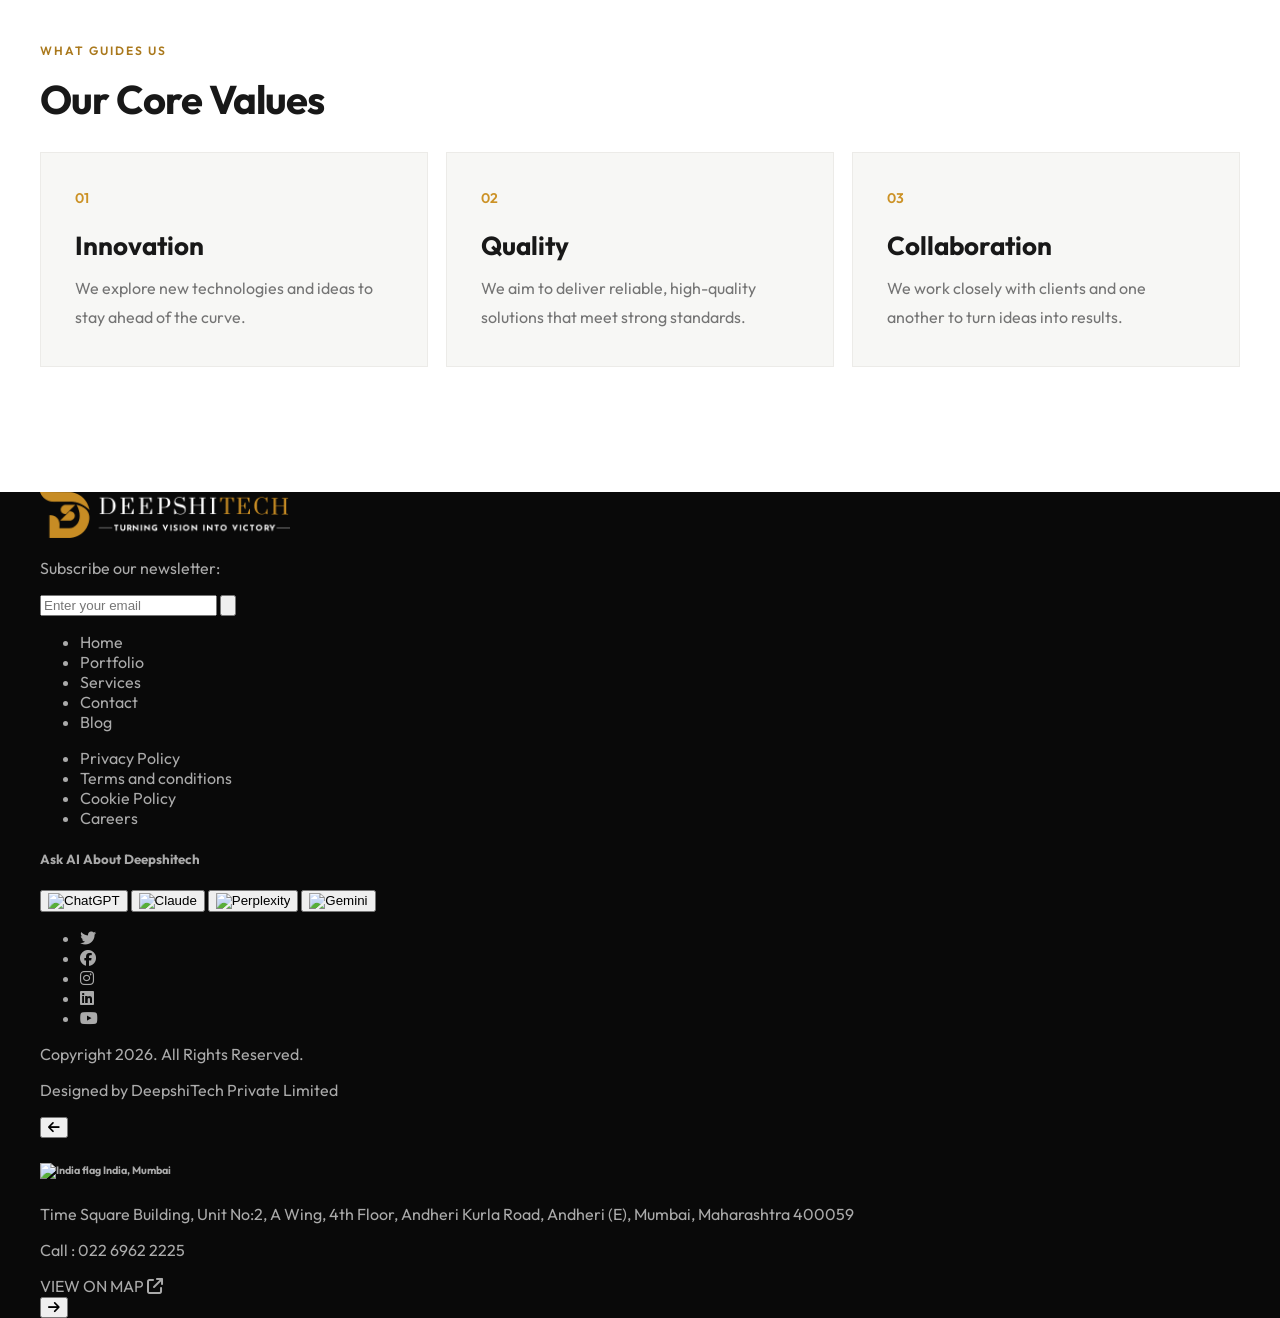
==== commit c4e82bcc: "updated explore career with job postings and added hover effects" ====
--- a/index.html
+++ b/index.html
@@ -107,7 +107,7 @@
             <div class="container nav-inner">
                 <a class="active" href="#why-deepshi">Why Deepshi Tech</a>
                 <a href="life.html">Life at Deepshi Tech</a>
-                <a href="explore-careers.html">Explore Careers</a>
+                <a href="explore.html">Explore Careers</a>
                 <a href="/services/">Our Services</a>
             </div>
         </nav>
@@ -176,10 +176,13 @@
 
                             <form class="mil-subscribe-form mil-up" onsubmit="return false;">
                                 <input type="email" placeholder="Enter your email" required>
-                                <button type="submit" class="mil-button mil-icon-button-sm mil-arrow-place"></button>
+                                <button type="submit" class="mil-button mil-icon-button-sm mil-arrow-place"
+                                    aria-label="Newsletter subscriptions are unavailable">
+                                    <svg xmlns="http://www.w3.org/2000/svg" viewBox="0 0 24 24" aria-hidden="true" focusable="false">
+                                        <path d="M 14 5.3417969 C 13.744125 5.3417969 13.487969 5.4412187 13.292969 5.6367188 L 13.207031 5.7226562 C 12.816031 6.1136563 12.816031 6.7467188 13.207031 7.1367188 L 17.070312 11 L 4 11 C 3.448 11 3 11.448 3 12 C 3 12.552 3.448 13 4 13 L 17.070312 13 L 13.207031 16.863281 C 12.816031 17.254281 12.816031 17.887344 13.207031 18.277344 L 13.292969 18.363281 C 13.683969 18.754281 14.317031 18.754281 14.707031 18.363281 L 20.363281 12.707031 C 20.754281 12.316031 20.754281 11.682969 20.363281 11.292969 L 14.707031 5.6367188 C 14.511531 5.4412187 14.255875 5.3417969 14 5.3417969 z" />
+                                    </svg>
+                                </button>
                             </form>
-                            <p class="newsletter-note">Newsletter subscriptions are not connected on this page.</p>
-
                         </div>
                         <div class="col-md-7 col-lg-6">
                             <div class="row justify-content-end">
--- a/style.css
+++ b/style.css
@@ -199,6 +199,7 @@
 
 .mil-animation {
     z-index: 0;
+    opacity: 0.12;
     pointer-events: none;
 }
 
@@ -286,7 +287,18 @@
     .career-hero .mil-position-1 {
         right: -100px;
         top: 70px;
-        opacity: 0.12;
+    }
+}
+
+@media (max-width: 850px) {
+    .career-hero .mil-animation {
+        opacity: 0.08;
+    }
+}
+
+@media (max-width: 560px) {
+    .career-hero .mil-animation {
+        opacity: 0.05;
     }
 }
 
@@ -323,13 +335,14 @@
     display: inline-flex;
     align-items: center;
     gap: 28px;
-    background: var(--gold);
-    color: white;
+    background: #d9d9d9;
+    color: #777;
     padding: 10px 12px 10px 35px;
     border-radius: 40px;
     font-size: 12px;
     font-weight: 600;
     letter-spacing: 1.5px;
+    transition: transform 0.4s cubic-bezier(0, 0, 0.3642, 1), filter 0.4s cubic-bezier(0, 0, 0.3642, 1);
 }
 
 .hero-btn span {
@@ -337,9 +350,20 @@
     height: 47px;
     display: grid;
     place-items: center;
-    background: var(--black);
+    background: var(--gold);
+    color: var(--black);
     border-radius: 50%;
     font-size: 23px;
+    transition: transform 0.4s cubic-bezier(0, 0, 0.3642, 1);
+}
+
+.hero-btn:hover {
+    transform: scale(1.015);
+    filter: brightness(110%);
+}
+
+.hero-btn:hover span {
+    transform: scale(1.15);
 }
 
 /* Career Navigation */
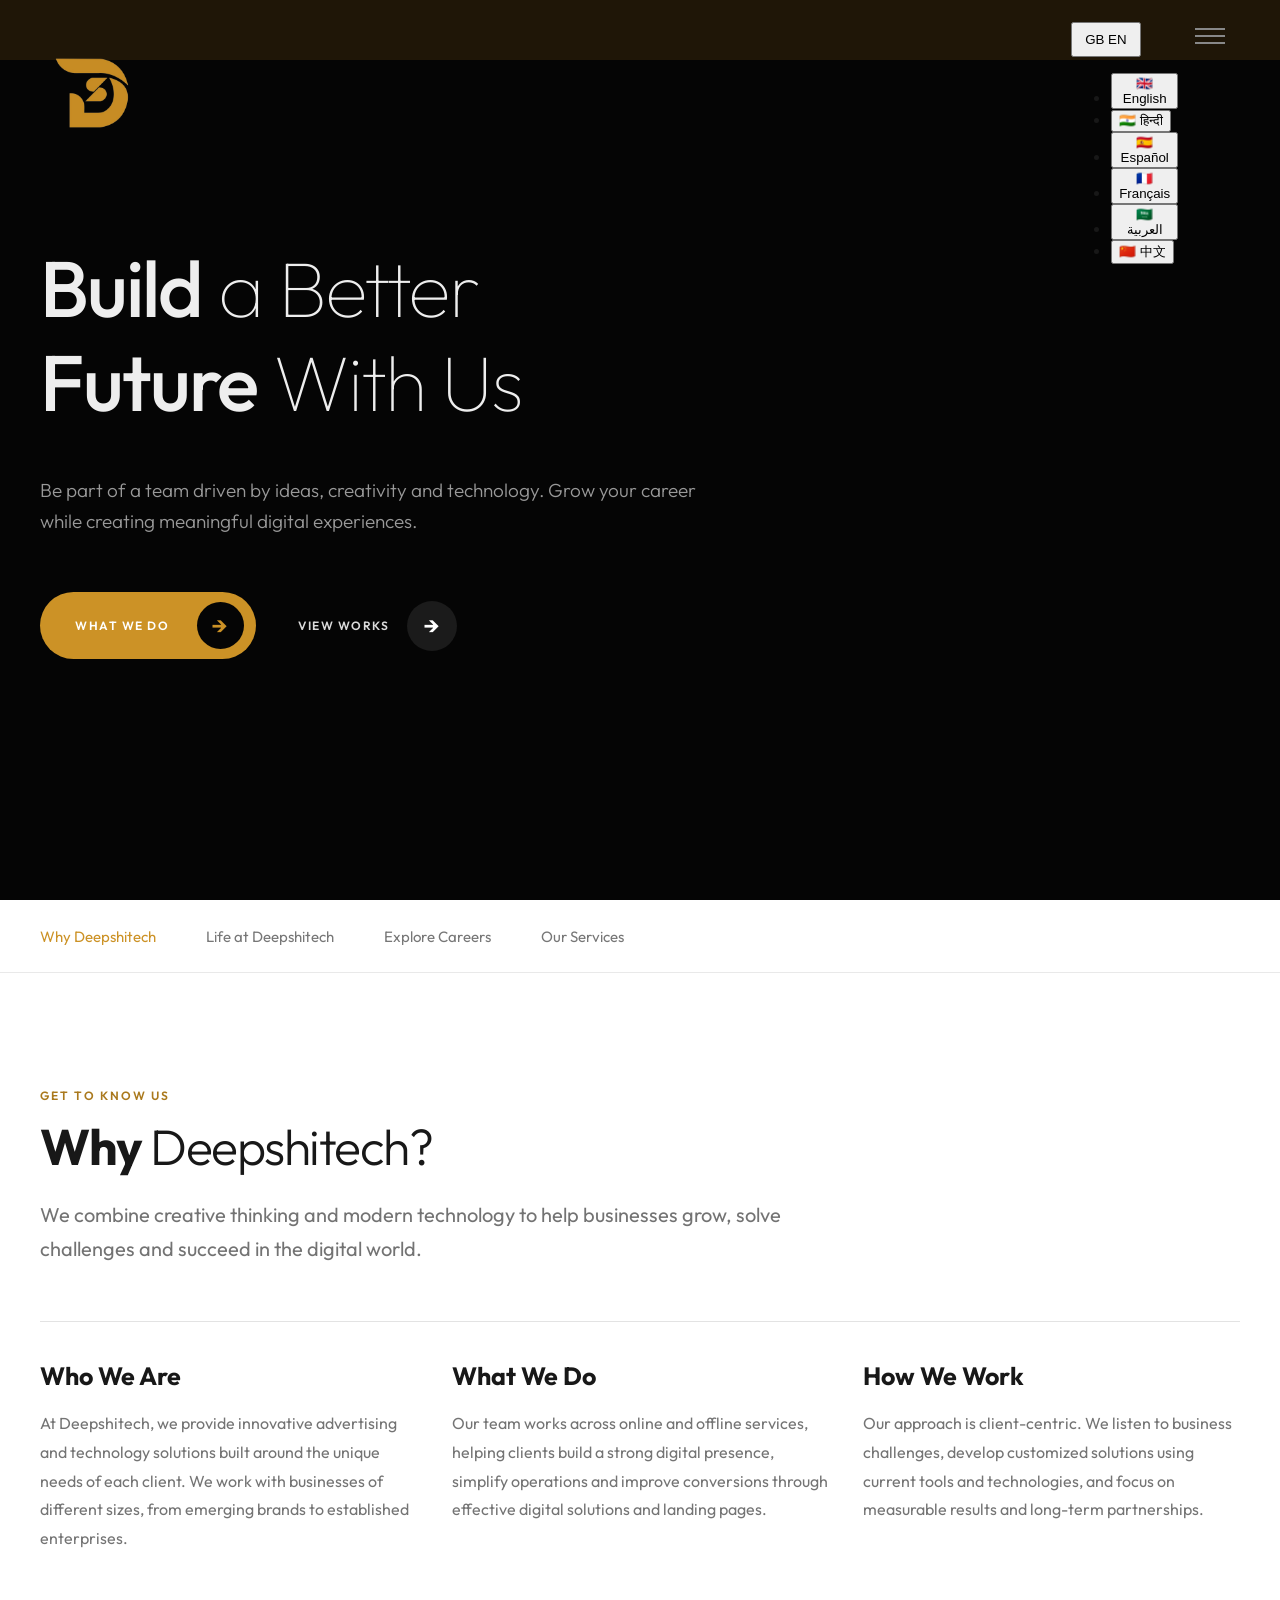
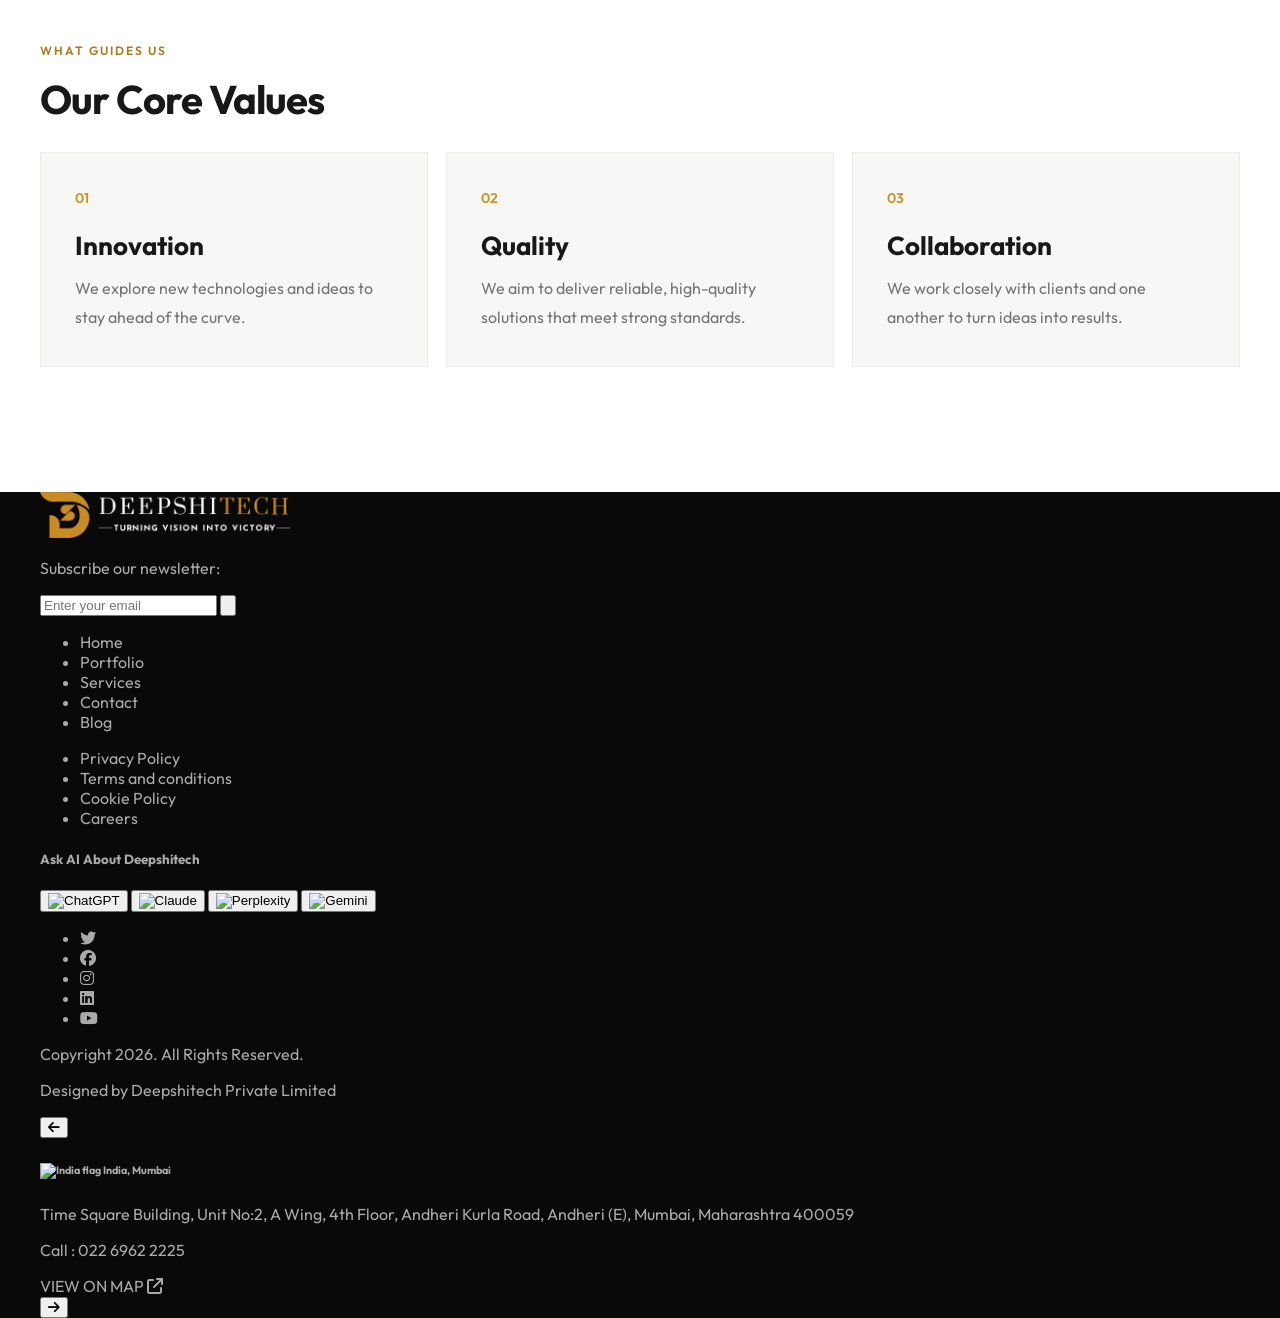
==== commit e199c168: "changed manual themes with the main theme effect" ====
--- a/index.html
+++ b/index.html
@@ -4,7 +4,7 @@
 <head>
     <meta charset="UTF-8">
     <meta name="viewport" content="width=device-width, initial-scale=1.0">
-    <title>Careers | Deepshi Tech</title>
+    <title>Careers | Deepshitech</title>
     <link rel="stylesheet" href="../css/plugins/bootstrap-grid.css">
     <link rel="stylesheet" href="../css/plugins/font-awesome.min.css">
     <link rel="stylesheet" href="https://cdnjs.cloudflare.com/ajax/libs/font-awesome/6.5.2/css/all.min.css"
@@ -17,7 +17,7 @@
 <body>
     <header class="main-header">
         <a href="../index.html" class="brand">
-            <img src="logo.png" alt="Deepshi Tech — Turning vision into victory">
+            <img src="logo.png" alt="Deepshitech — Turning vision into victory">
         </a>
 
         <div class="career-header-controls">
@@ -97,16 +97,21 @@
             <div class="container hero-content">
                 <h1><strong>Build</strong> a Better<br><strong>Future</strong> With Us</h1>
                 <p>Be part of a team driven by ideas, creativity and technology. Grow your career while creating meaningful digital experiences.</p>
-                <a href="#why-deepshi" class="hero-btn">
-                    WHY DEEPSHI <span>→</span>
-                </a>
+                <div class="hero-actions">
+                    <a href="#why-deepshi" class="hero-btn">
+                        WHAT WE DO <span>→</span>
+                    </a>
+                    <a href="../portfolio/index.html" class="hero-secondary-btn">
+                        VIEW WORKS <span aria-hidden="true">→</span>
+                    </a>
+                </div>
             </div>
         </section>
 
         <nav class="career-nav" aria-label="Career navigation">
             <div class="container nav-inner">
-                <a class="active" href="#why-deepshi">Why Deepshi Tech</a>
-                <a href="life.html">Life at Deepshi Tech</a>
+                <a class="active" href="#why-deepshi">Why Deepshitech</a>
+                <a href="life.html">Life at Deepshitech</a>
                 <a href="explore.html">Explore Careers</a>
                 <a href="/services/">Our Services</a>
             </div>
@@ -115,7 +120,7 @@
         <section class="page-section" id="why-deepshi">
             <div class="container">
                 <p class="section-label">GET TO KNOW US</p>
-                <h2>Why <span>Deepshi Tech?</span></h2>
+                <h2>Why <span>Deepshitech?</span></h2>
                 <p class="section-intro">
                     We combine creative thinking and modern technology to help businesses grow,
                     solve challenges and succeed in the digital world.
@@ -124,7 +129,7 @@
                 <div class="about-layout">
                     <div>
                         <h3>Who We Are</h3>
-                        <p>At Deepshi Tech, we provide innovative advertising and technology solutions built around the unique needs of each client. We work with businesses of different sizes, from emerging brands to established enterprises.</p>
+                        <p>At Deepshitech, we provide innovative advertising and technology solutions built around the unique needs of each client. We work with businesses of different sizes, from emerging brands to established enterprises.</p>
                     </div>
                     <div>
                         <h3>What We Do</h3>
@@ -170,7 +175,7 @@
                         <div class="col-md-4 col-lg-4 mil-mb-60">
 
                             <div class="mil-muted mil-logo mil-up mil-mb-30"><img src="logo2.png"
-                                    style="width:250px; height:auto" alt="Deepshi Tech"></div>
+                                    style="width:250px; height:auto" alt="Deepshitech"></div>
 
                             <p class="mil-light-soft mil-up mil-mb-30">Subscribe our newsletter:</p>
 
@@ -289,7 +294,7 @@
                             <div class="footer-copyright">
                                 <p>Copyright 2026. All Rights Reserved.</p>
                                 <p>Designed by
-                                    <a href="../index.html">DeepshiTech Private Limited</a>
+                                    <a href="../index.html">Deepshitech Private Limited</a>
                                 </p>
                             </div>
 
--- a/style.css
+++ b/style.css
@@ -335,8 +335,8 @@
     display: inline-flex;
     align-items: center;
     gap: 28px;
-    background: #d9d9d9;
-    color: #777;
+    background: var(--gold);
+    color: #fff;
     padding: 10px 12px 10px 35px;
     border-radius: 40px;
     font-size: 12px;
@@ -350,8 +350,8 @@
     height: 47px;
     display: grid;
     place-items: center;
-    background: var(--gold);
-    color: var(--black);
+    background: var(--black);
+    color: var(--gold);
     border-radius: 50%;
     font-size: 23px;
     transition: transform 0.4s cubic-bezier(0, 0, 0.3642, 1);
@@ -364,6 +364,86 @@
 
 .hero-btn:hover span {
     transform: scale(1.15);
+}
+
+.hero-actions {
+    display: flex;
+    flex-wrap: wrap;
+    align-items: center;
+    gap: 42px;
+}
+
+.hero-secondary-btn {
+    display: inline-flex;
+    align-items: center;
+    gap: 18px;
+    color: rgba(255, 255, 255, 0.86);
+    font-size: 12px;
+    font-weight: 600;
+    letter-spacing: 1.5px;
+    transition: color 0.4s cubic-bezier(0, 0, 0.3642, 1);
+}
+
+.hero-secondary-btn span {
+    display: grid;
+    width: 50px;
+    height: 50px;
+    place-items: center;
+    border-radius: 50%;
+    background: #1b1b1b;
+    color: #fff;
+    font-size: 23px;
+    transition: transform 0.4s cubic-bezier(0, 0, 0.3642, 1), background-color 0.4s cubic-bezier(0, 0, 0.3642, 1);
+}
+
+.hero-secondary-btn:hover {
+    color: #fff;
+}
+
+.hero-secondary-btn:hover span {
+    transform: scale(1.15);
+    background: #252525;
+}
+
+.life-card-arrow,
+.opportunity-arrow {
+    position: relative;
+    display: grid;
+    width: 50px;
+    height: 50px;
+    flex: 0 0 50px;
+    place-items: center;
+    color: #aaa;
+    font-size: 20px;
+    line-height: 1;
+    isolation: isolate;
+}
+
+.life-card-arrow::before,
+.opportunity-arrow::before {
+    position: absolute;
+    z-index: -1;
+    inset: 0;
+    border-radius: 50%;
+    background: #252525;
+    content: "";
+    transform: scale(0.32);
+    transition: transform 0.35s ease, background-color 0.35s ease;
+}
+
+.life-card:hover .life-card-arrow,
+.life-card:focus-within .life-card-arrow,
+.opportunity-card:hover .opportunity-arrow,
+.opportunity-card:focus-within .opportunity-arrow {
+    color: #050505;
+}
+
+.life-card:hover .life-card-arrow::before,
+.life-card:focus-within .life-card-arrow::before,
+.opportunity-card:hover .opportunity-arrow::before,
+.opportunity-card:focus-within .opportunity-arrow::before {
+    background: #cc9226;
+    transform: scale(1);
 }
 
 /* Career Navigation */
@@ -556,6 +636,10 @@
         padding-left: 22px;
     }
 
+    .hero-actions {
+        gap: 24px;
+    }
+
     .values-heading h3 {
         font-size: 32px;
     }
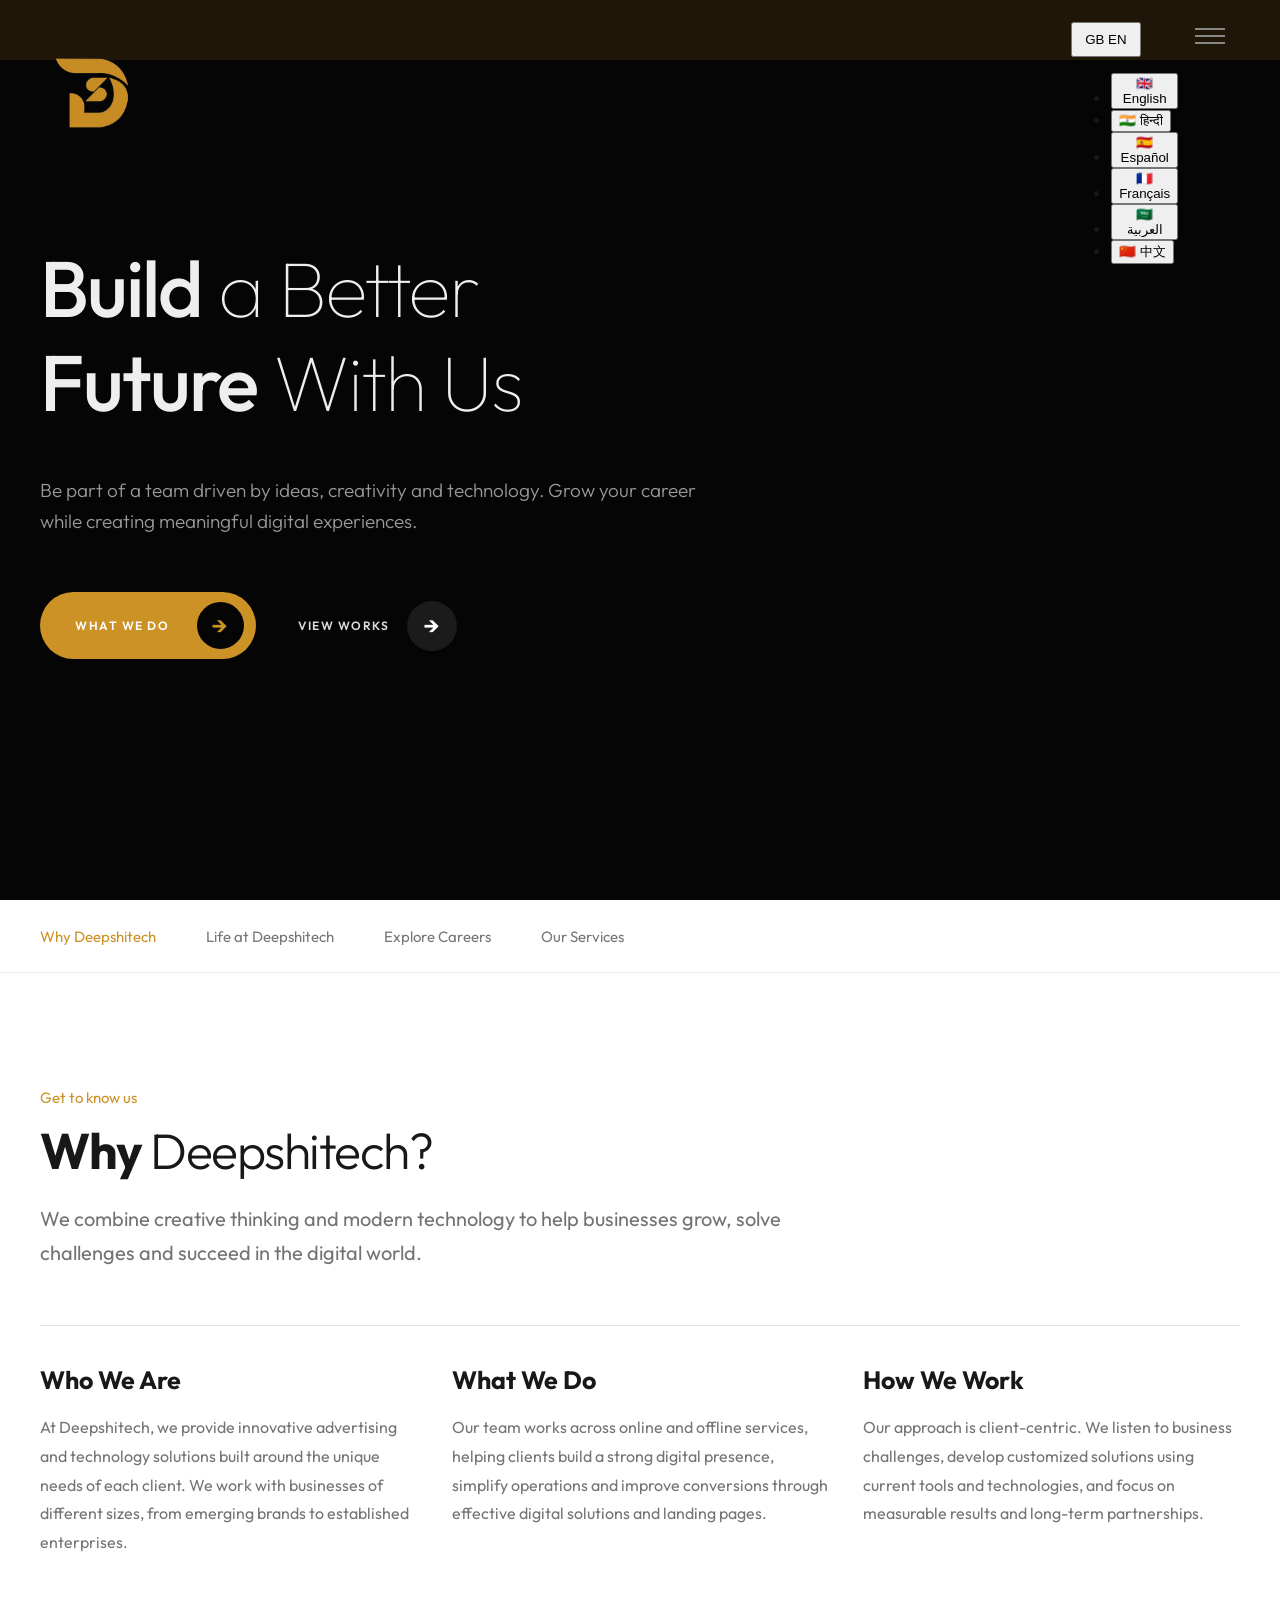
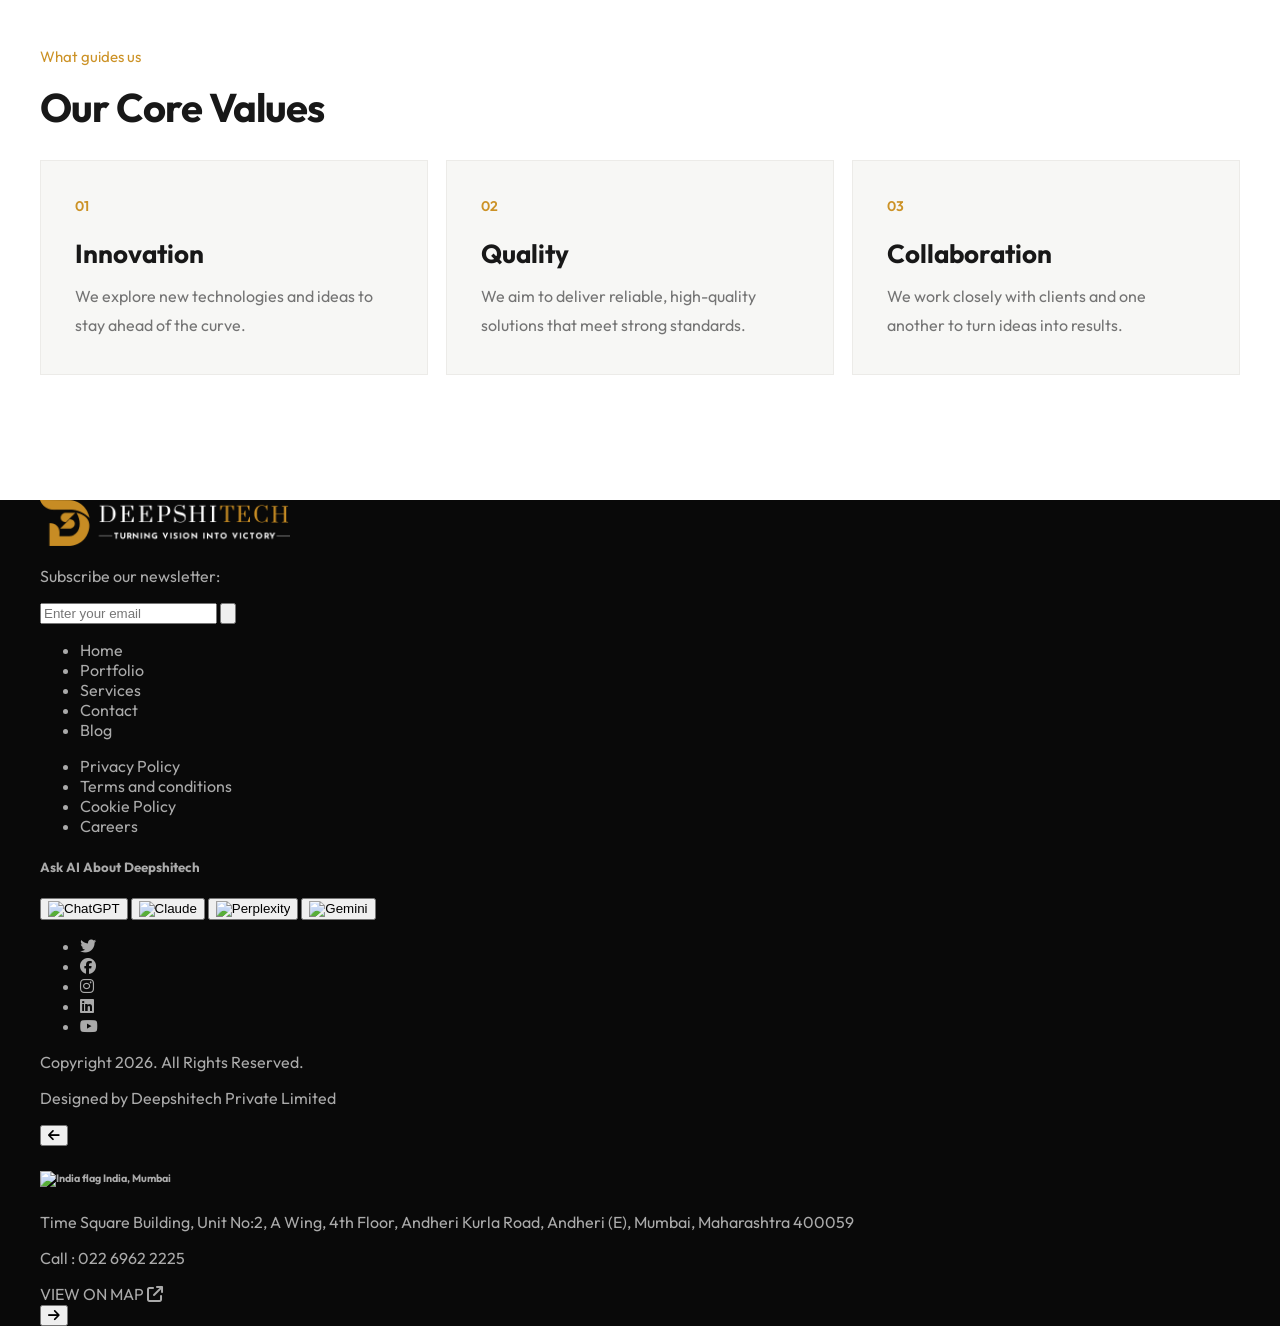
==== commit f265821b: "updated css styles for font" ====
--- a/index.html
+++ b/index.html
@@ -119,7 +119,7 @@
 
         <section class="page-section" id="why-deepshi">
             <div class="container">
-                <p class="section-label">GET TO KNOW US</p>
+                <p class="section-label">Get to know us</p>
                 <h2>Why <span>Deepshitech?</span></h2>
                 <p class="section-intro">
                     We combine creative thinking and modern technology to help businesses grow,
@@ -142,7 +142,7 @@
                 </div>
 
                 <div class="values-heading">
-                    <p class="section-label">WHAT GUIDES US</p>
+                    <p class="section-label">What guides us</p>
                     <h3>Our Core Values</h3>
                 </div>
 
@@ -386,6 +386,7 @@
             </div>
         </footer>
         <!-- footer end -->
+    <script src="../js/plugins/smooth-scroll.js"></script>
     <script src="../js/site-data.js"></script>
     <script src="../js/ai-tools.js"></script>
     <script>
--- a/style.css
+++ b/style.css
@@ -486,10 +486,11 @@
 
 .section-label {
     margin: 0 0 16px;
-    color: #aa791d;
-    font-size: 12px;
-    font-weight: 600;
-    letter-spacing: 2px;
+    color: var(--gold);
+    font-size: 15px;
+    font-weight: 400;
+    letter-spacing: normal;
+    text-transform: none;
 }
 
 .page-section h2 {
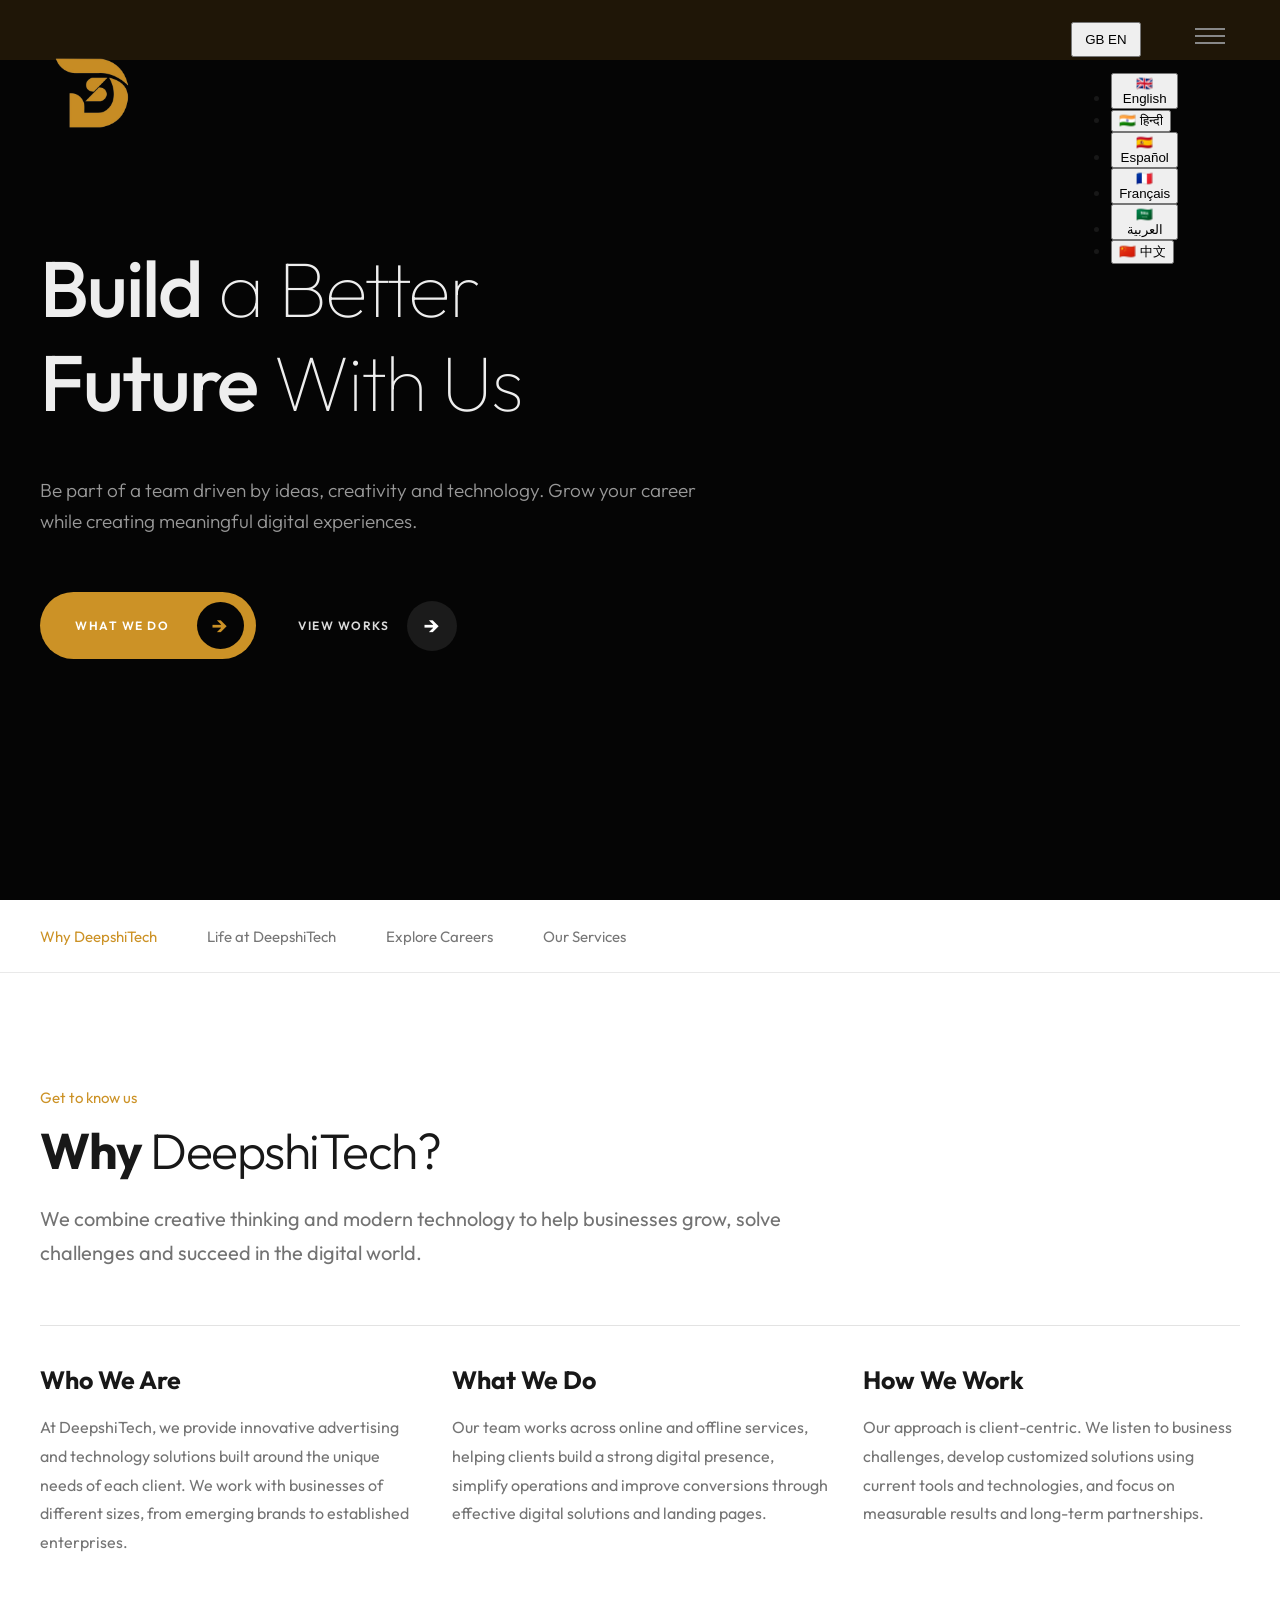
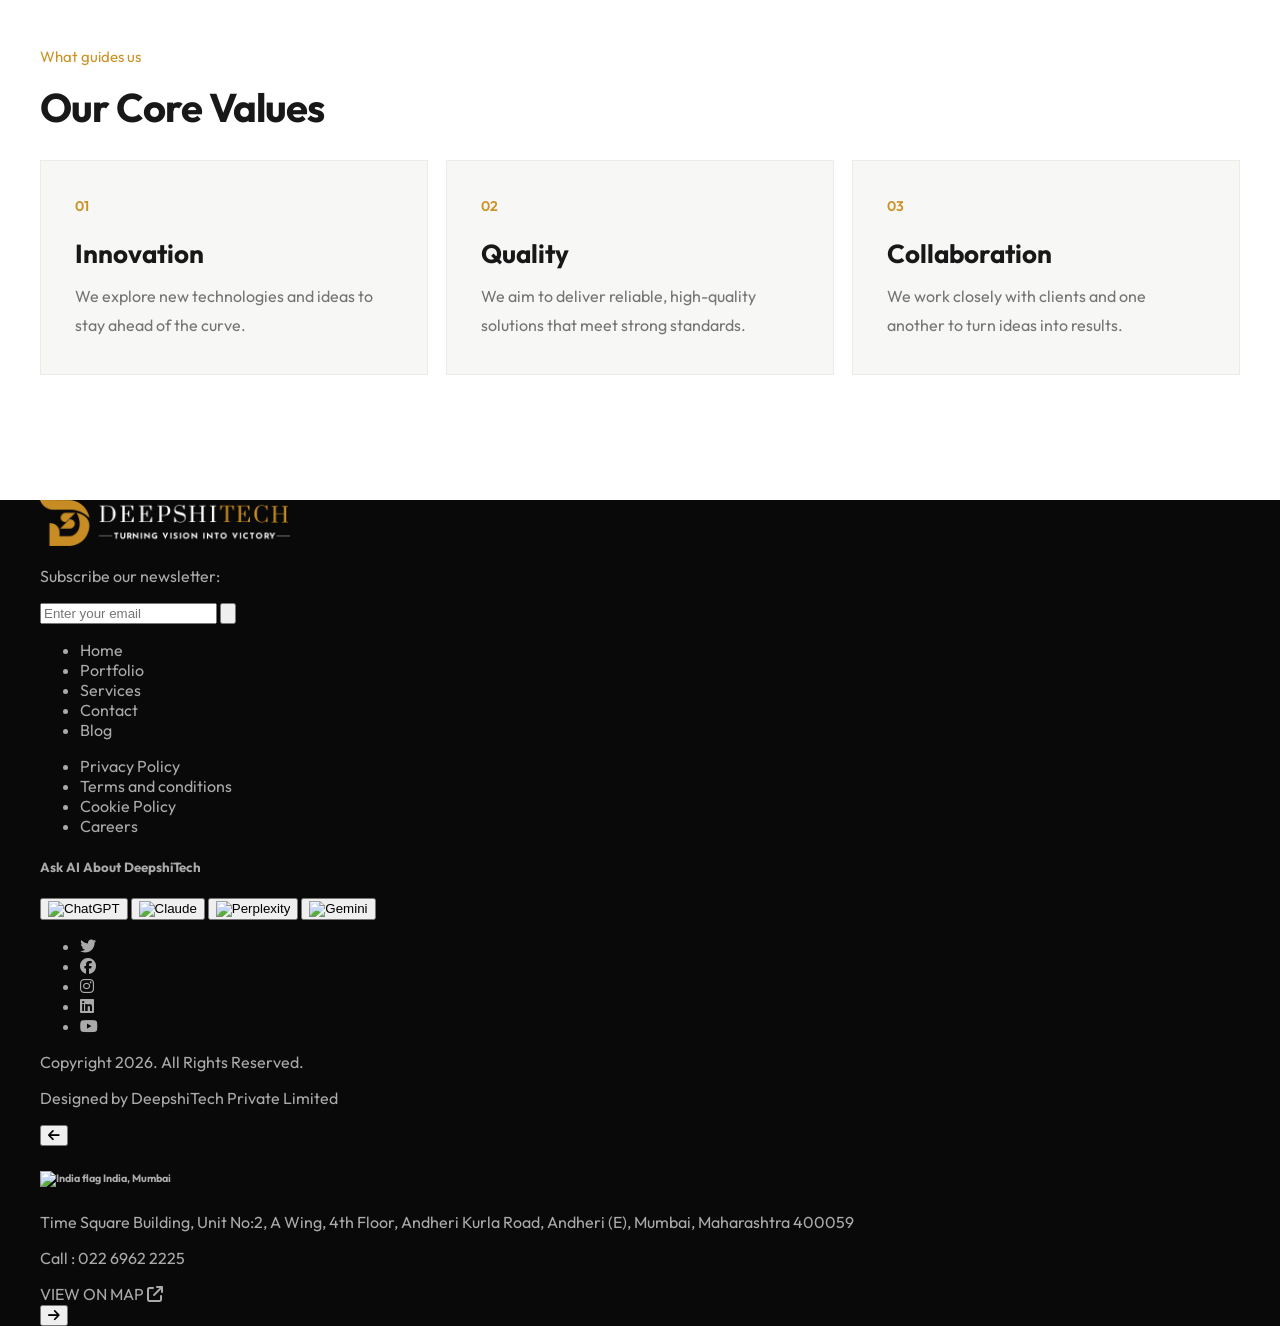
==== commit dd3fe9c6: "updated bg color of life.htm" ====
--- a/index.html
+++ b/index.html
@@ -4,7 +4,7 @@
 <head>
     <meta charset="UTF-8">
     <meta name="viewport" content="width=device-width, initial-scale=1.0">
-    <title>Careers | Deepshitech</title>
+    <title>Careers | DeepshiTech</title>
     <link rel="stylesheet" href="../css/plugins/bootstrap-grid.css">
     <link rel="stylesheet" href="../css/plugins/font-awesome.min.css">
     <link rel="stylesheet" href="https://cdnjs.cloudflare.com/ajax/libs/font-awesome/6.5.2/css/all.min.css"
@@ -17,7 +17,7 @@
 <body>
     <header class="main-header">
         <a href="../index.html" class="brand">
-            <img src="logo.png" alt="Deepshitech — Turning vision into victory">
+            <img src="logo.png" alt="DeepshiTech — Turning vision into victory">
         </a>
 
         <div class="career-header-controls">
@@ -110,8 +110,8 @@
 
         <nav class="career-nav" aria-label="Career navigation">
             <div class="container nav-inner">
-                <a class="active" href="#why-deepshi">Why Deepshitech</a>
-                <a href="life.html">Life at Deepshitech</a>
+                <a class="active" href="#why-deepshi">Why DeepshiTech</a>
+                <a href="life.html">Life at DeepshiTech</a>
                 <a href="explore.html">Explore Careers</a>
                 <a href="/services/">Our Services</a>
             </div>
@@ -120,7 +120,7 @@
         <section class="page-section" id="why-deepshi">
             <div class="container">
                 <p class="section-label">Get to know us</p>
-                <h2>Why <span>Deepshitech?</span></h2>
+                <h2>Why <span>DeepshiTech?</span></h2>
                 <p class="section-intro">
                     We combine creative thinking and modern technology to help businesses grow,
                     solve challenges and succeed in the digital world.
@@ -129,7 +129,7 @@
                 <div class="about-layout">
                     <div>
                         <h3>Who We Are</h3>
-                        <p>At Deepshitech, we provide innovative advertising and technology solutions built around the unique needs of each client. We work with businesses of different sizes, from emerging brands to established enterprises.</p>
+                        <p>At DeepshiTech, we provide innovative advertising and technology solutions built around the unique needs of each client. We work with businesses of different sizes, from emerging brands to established enterprises.</p>
                     </div>
                     <div>
                         <h3>What We Do</h3>
@@ -175,7 +175,7 @@
                         <div class="col-md-4 col-lg-4 mil-mb-60">
 
                             <div class="mil-muted mil-logo mil-up mil-mb-30"><img src="logo2.png"
-                                    style="width:250px; height:auto" alt="Deepshitech"></div>
+                                    style="width:250px; height:auto" alt="DeepshiTech"></div>
 
                             <p class="mil-light-soft mil-up mil-mb-30">Subscribe our newsletter:</p>
 
@@ -242,7 +242,7 @@
 
                             <!-- AI TOOLS -->
                             <div class="ai-section">
-                                <h5>Ask AI About Deepshitech</h5>
+                                <h5>Ask AI About DeepshiTech</h5>
 
                                 <div class="ai-footer">
                                     <button type="button" class="ai-card" onclick="openAI('chatgpt')"
@@ -294,7 +294,7 @@
                             <div class="footer-copyright">
                                 <p>Copyright 2026. All Rights Reserved.</p>
                                 <p>Designed by
-                                    <a href="../index.html">Deepshitech Private Limited</a>
+                                    <a href="../index.html">DeepshiTech Private Limited</a>
                                 </p>
                             </div>
 
